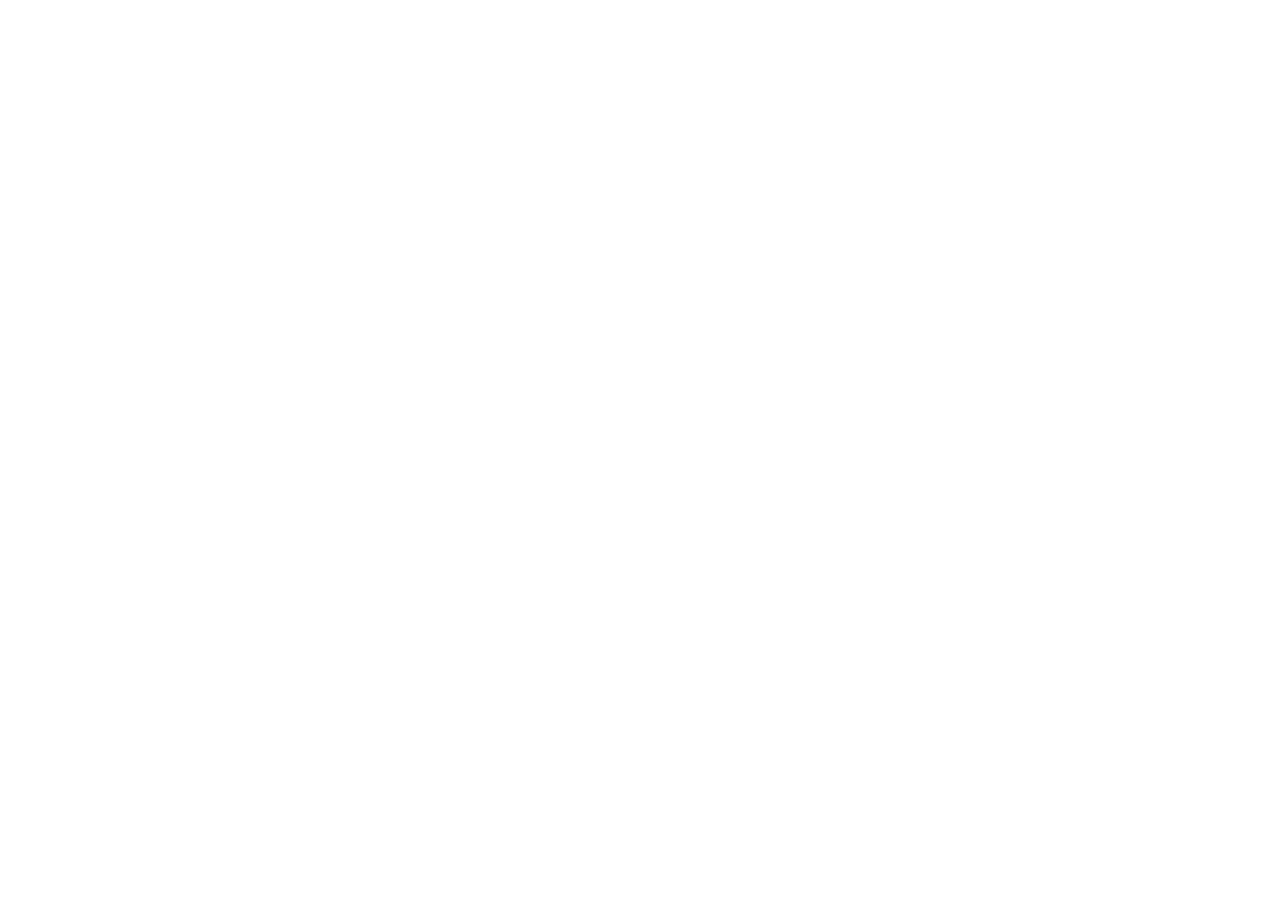
==== Index.html @ 3e29b8be "Structure the files" ====
<!DOCTYPE html>
<html lang="en">

<head>
    <meta charset="UTF-8">
    <meta name="viewport" content="width=device-width, initial-scale=1.0">
    <title>WebDesign Assignment</title>
    <link rel="stylesheet" href="./Styles//style.css">
</head>

<body>

</body>

</html>
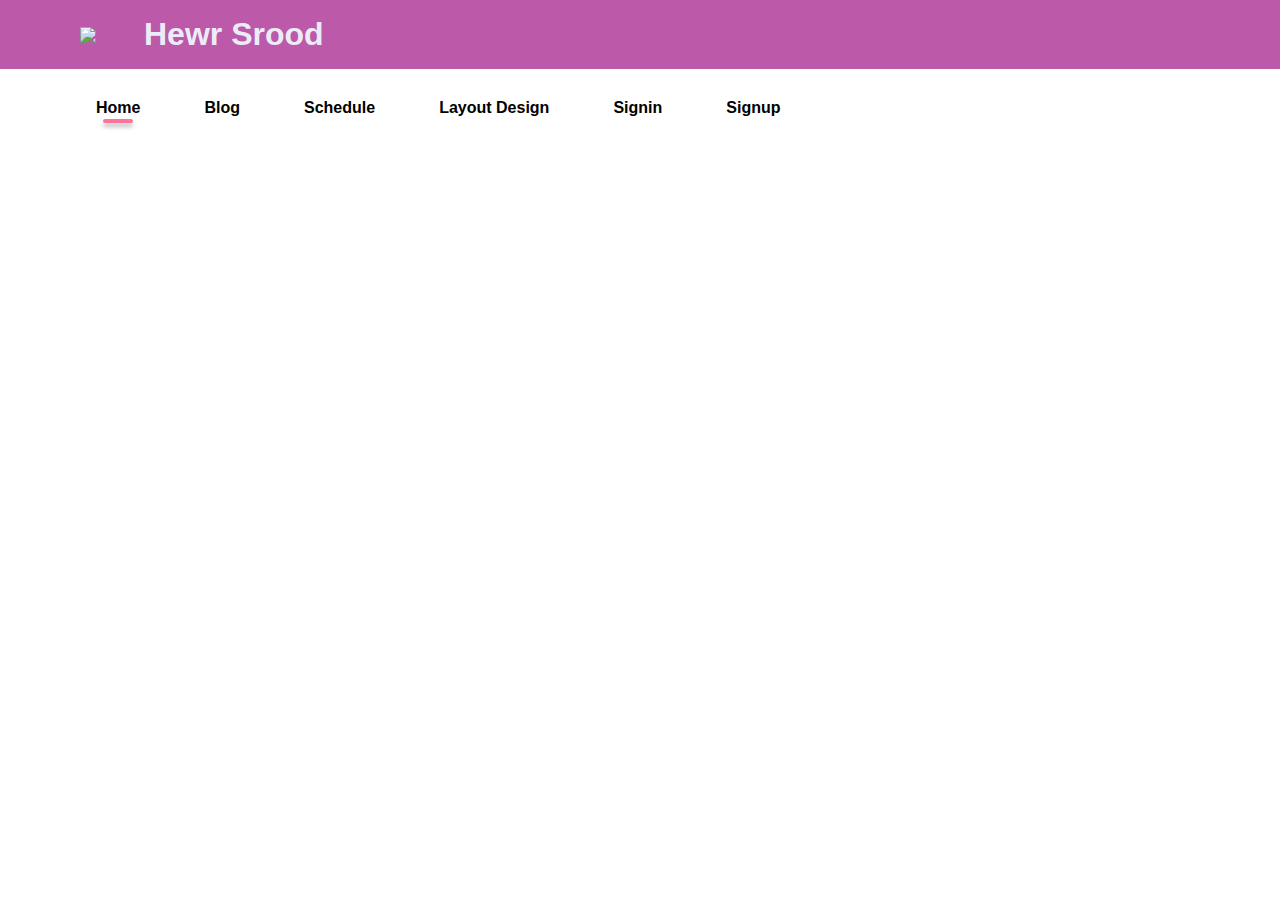
==== commit 10525de1: "style header and nav" ====
--- a/Index.html
+++ b/Index.html
@@ -9,7 +9,24 @@
 </head>
 
 <body>
+    <header class="horizontal-spacing">
+        <img class="logo" src="https://img.icons8.com/cute-clipart/64/000000/application-window.png" />
+        <h1>Hewr Srood</h1>
+    </header>
+    <nav>
+        <ul class="nav-ul horizontal-spacing">
+            <li> <a class="active-link" href="">Home</a> </li>
+            <li> <a href="">Blog</a> </li>
+            <li> <a href="">Schedule</a> </li>
+            <li> <a href="">Layout Design</a></li>
+            <li> <a href="">Signin</a> </li>
+            <li> <a href="">Signup</a> </li>
+        </ul>
+    </nav>
+</body>
+<main>
 
-</body>
+</main>
+
 
 </html>--- a/Styles/style.css
+++ b/Styles/style.css
@@ -0,0 +1,67 @@
+@import "./animation.css";
+
+/* utilities */
+* {
+  padding: 0;
+  margin: 0;
+  box-sizing: border-box;
+}
+.horizontal-spacing {
+  padding: 1rem 5rem;
+}
+a {
+  text-decoration: none;
+}
+
+body {
+  font-family: -apple-system, BlinkMacSystemFont, "Segoe UI", Roboto, Oxygen,
+    Ubuntu, Cantarell, "Open Sans", "Helvetica Neue", sans-serif;
+}
+/* header */
+header {
+  display: flex;
+  align-items: center;
+  background-color: #bc59a9;
+}
+header h1 {
+  color: #ececf8;
+  margin-left: 3rem;
+}
+.logo {
+  animation: animate-logo 2s ease-in-out infinite;
+}
+
+/* nav */
+nav {
+  background-color: #fff;
+}
+.nav-ul {
+  display: flex;
+  list-style-type: none;
+}
+.nav-ul li {
+  margin: 0.9rem 1rem;
+}
+.nav-ul li:first-child {
+  margin-left: 0;
+}
+.nav-ul li a {
+  padding: 0 1rem;
+  color: black;
+  font-weight: bold;
+  position: relative;
+}
+
+.active-link::after {
+  content: "";
+  position: absolute;
+  bottom: -7px;
+  left: 50%;
+  transform: translateX(-50%);
+  width: 30px;
+  height: 4px;
+  border-radius: 20px;
+  background-color: rgba(253, 116, 155, 1);
+  box-shadow: 0px 4px 4px rgba(0, 0, 0, 0.25);
+}
+/* main */
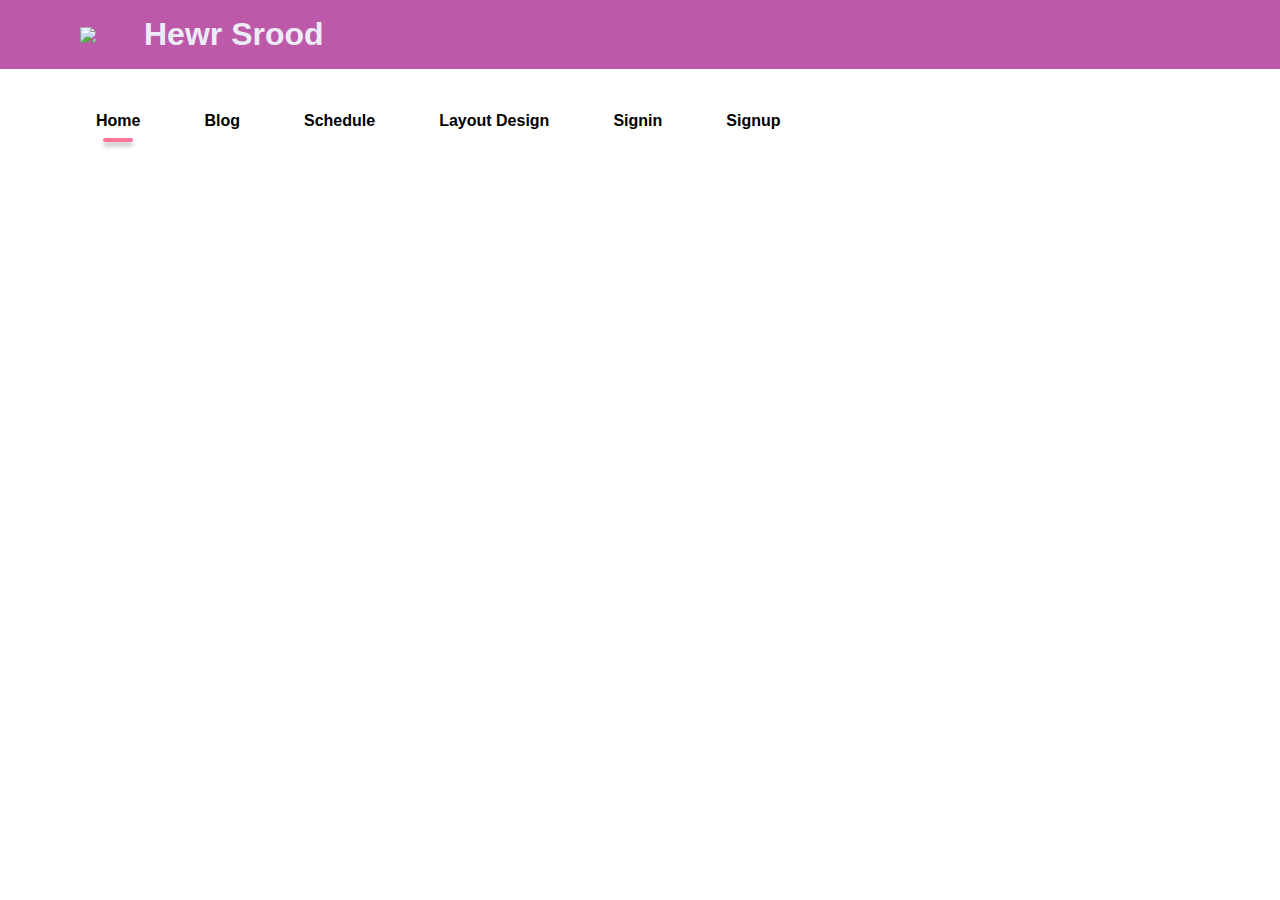
==== commit 2c3347b4: "create drop down + add animation to links" ====
--- a/Index.html
+++ b/Index.html
@@ -6,6 +6,9 @@
     <meta name="viewport" content="width=device-width, initial-scale=1.0">
     <title>WebDesign Assignment</title>
     <link rel="stylesheet" href="./Styles//style.css">
+    <link rel="stylesheet" href="https://cdnjs.cloudflare.com/ajax/libs/font-awesome/5.15.1/css/all.min.css"
+        integrity="sha512-+4zCK9k+qNFUR5X+cKL9EIR+ZOhtIloNl9GIKS57V1MyNsYpYcUrUeQc9vNfzsWfV28IaLL3i96P9sdNyeRssA=="
+        crossorigin="anonymous" />
 </head>
 
 <body>
@@ -15,14 +18,24 @@
     </header>
     <nav>
         <ul class="nav-ul horizontal-spacing">
-            <li> <a class="active-link" href="">Home</a> </li>
-            <li> <a href="">Blog</a> </li>
-            <li> <a href="">Schedule</a> </li>
-            <li> <a href="">Layout Design</a></li>
-            <li> <a href="">Signin</a> </li>
-            <li> <a href="">Signup</a> </li>
+            <li class="nav-list-item"> <a class="active-link nav-link" href="">Home</a> </li>
+            <li class="nav-list-item"> <a class="nav-link" href="">Blog</a> </li>
+            <li class="nav-list-item"> <a class="nav-link" href="">Schedule</a> </li>
+            <li class="dropdown nav-list-item">
+                <button class="dropdown-btn">Layout Design <i class="fas fa-caret-down"></i></button>
+                <ul class="dopdown-list">
+                    <li><a class="dropdown-down-link" href="">Float Layout with Side nav</a></li>
+                    <li><a class="dropdown-down-link" href="">Flexbox Layout with Side nav</a> </li>
+                    <li><a class="dropdown-down-link" href="">Blog Grid View</a></li>
+                </ul>
+            </li>
+            <li class="nav-list-item"> <a class="nav-link" href="">Signin</a> </li>
+            <li class="nav-list-item"> <a class="nav-link" href="">Signup</a> </li>
+
+
         </ul>
     </nav>
+
 </body>
 <main>
 
--- a/Styles/style.css
+++ b/Styles/style.css
@@ -37,25 +37,45 @@
 }
 .nav-ul {
   display: flex;
+  align-items: center;
   list-style-type: none;
 }
-.nav-ul li {
+.nav-list-item {
   margin: 0.9rem 1rem;
+  cursor: pointer;
 }
-.nav-ul li:first-child {
+.nav-list-item:first-child {
   margin-left: 0;
 }
-.nav-ul li a {
-  padding: 0 1rem;
+.nav-link {
+  padding: 0.8rem 1rem;
   color: black;
   font-weight: bold;
+  border-radius: 5px;
   position: relative;
+  transition: color ease 0.4s;
 }
-
+.nav-link::before {
+  content: "";
+  display: none;
+  position: absolute;
+  top: 0;
+  left: 50%;
+  transform: translateX(-50%);
+  width: 0;
+  height: 4px;
+  border-radius: 20px;
+  background-color: rgba(253, 116, 155, 1);
+  box-shadow: 0px 4px 4px rgba(0, 0, 0, 0.25);
+}
+.nav-list-item:hover .nav-link::before {
+  display: block;
+  animation: nav-hover-animate 0.4s ease forwards;
+}
 .active-link::after {
   content: "";
   position: absolute;
-  bottom: -7px;
+  bottom: 0;
   left: 50%;
   transform: translateX(-50%);
   width: 30px;
@@ -64,4 +84,54 @@
   background-color: rgba(253, 116, 155, 1);
   box-shadow: 0px 4px 4px rgba(0, 0, 0, 0.25);
 }
+/* dropdown */
+.dropdown {
+  padding: 0.8rem 1rem;
+  border-radius: 5px;
+  position: relative;
+}
+.dropdown-btn {
+  font-size: 16px;
+  border: none;
+  outline: none;
+  background: transparent;
+  color: black;
+  font-weight: bold;
+  font-family: inherit;
+}
+.dopdown-list {
+  transition: opacity 0.4s ease;
+  opacity: 0;
+  position: absolute;
+  top: 40px;
+  left: 0;
+  border-radius: 0 0 5px 5px;
+  list-style: none;
+  background-color: rgba(252, 82, 150, 0.1);
+  background-image: linear-gradient(315deg, #fc5296 0%, #f67062 74%);
+  min-width: 160px;
+  width: 250px;
+  box-shadow: 0px 8px 16px 0px rgba(0, 0, 0, 0.2);
+  z-index: 1;
+}
+.dopdown-list a {
+  color: #fff;
+  padding: 12px 16px;
+  font-weight: 500;
+  text-decoration: none;
+  display: block;
+  text-align: left;
+}
+.dropdown-down-link:hover {
+  background-color: rgba(0, 0, 0, 0.1);
+}
+.dopdown-list li:last-child > a:hover {
+  border-radius: 0 0 5px 5px;
+}
+.dropdown:hover .dopdown-list {
+  opacity: 1;
+}
+.dropdown:hover .dropdown-btn i {
+  color: #bc59a9;
+}
 /* main */
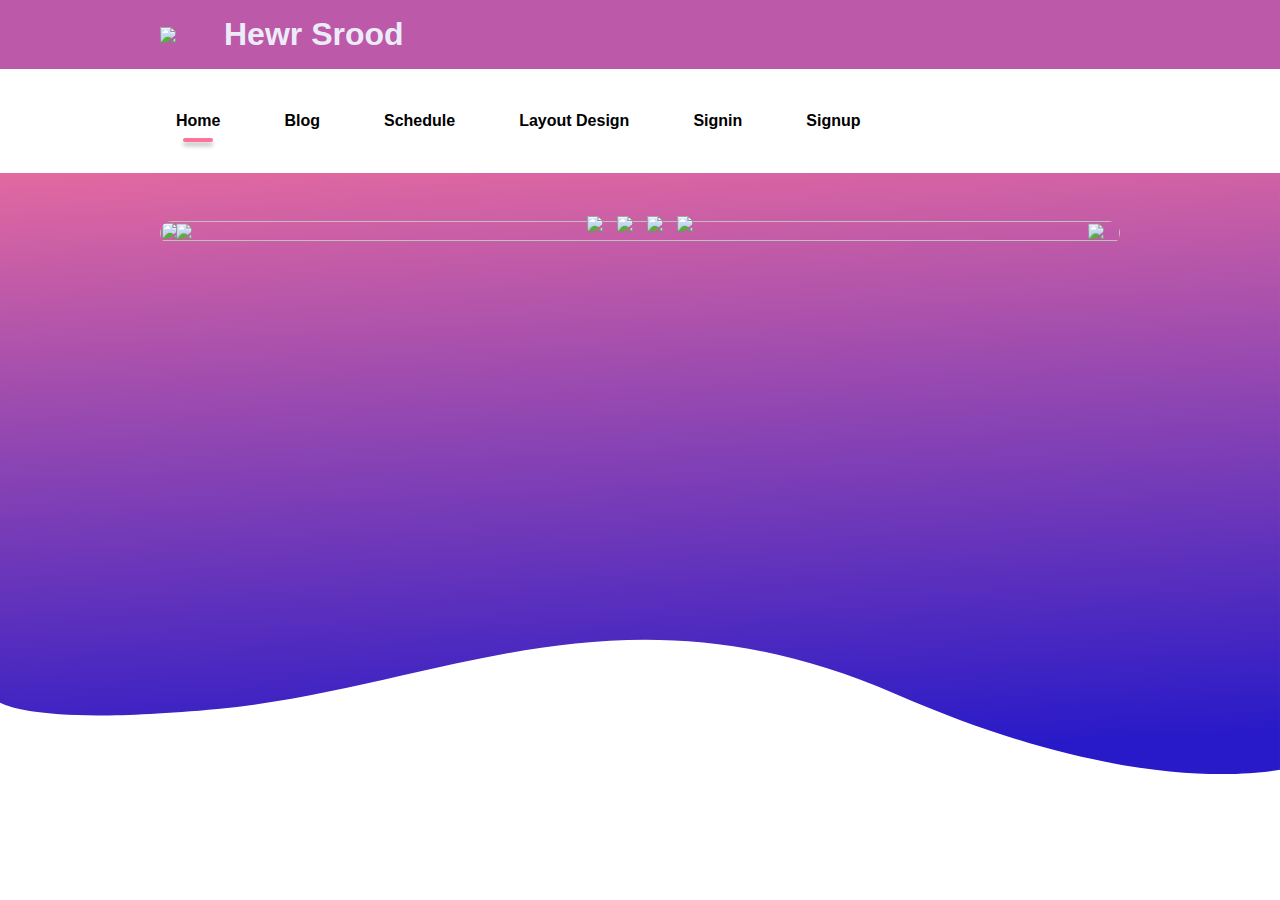
==== commit 0b5ef5ca: "create slider" ====
--- a/Index.html
+++ b/Index.html
@@ -1,45 +1,123 @@
 <!DOCTYPE html>
 <html lang="en">
+  <head>
+    <meta charset="UTF-8" />
+    <meta name="viewport" content="width=device-width, initial-scale=1.0" />
+    <title>WebDesign Assignment</title>
+    <link rel="stylesheet" href="./Styles//style.css" />
+    <link
+      rel="stylesheet"
+      href="https://cdnjs.cloudflare.com/ajax/libs/font-awesome/5.15.1/css/all.min.css"
+      integrity="sha512-+4zCK9k+qNFUR5X+cKL9EIR+ZOhtIloNl9GIKS57V1MyNsYpYcUrUeQc9vNfzsWfV28IaLL3i96P9sdNyeRssA=="
+      crossorigin="anonymous"
+    />
+  </head>
 
-<head>
-    <meta charset="UTF-8">
-    <meta name="viewport" content="width=device-width, initial-scale=1.0">
-    <title>WebDesign Assignment</title>
-    <link rel="stylesheet" href="./Styles//style.css">
-    <link rel="stylesheet" href="https://cdnjs.cloudflare.com/ajax/libs/font-awesome/5.15.1/css/all.min.css"
-        integrity="sha512-+4zCK9k+qNFUR5X+cKL9EIR+ZOhtIloNl9GIKS57V1MyNsYpYcUrUeQc9vNfzsWfV28IaLL3i96P9sdNyeRssA=="
-        crossorigin="anonymous" />
-</head>
-
-<body>
+  <body>
     <header class="horizontal-spacing">
-        <img class="logo" src="https://img.icons8.com/cute-clipart/64/000000/application-window.png" />
-        <h1>Hewr Srood</h1>
+      <img
+        class="logo"
+        src="https://img.icons8.com/cute-clipart/64/000000/application-window.png"
+      />
+      <h1>Hewr Srood</h1>
     </header>
     <nav>
-        <ul class="nav-ul horizontal-spacing">
-            <li class="nav-list-item"> <a class="active-link nav-link" href="">Home</a> </li>
-            <li class="nav-list-item"> <a class="nav-link" href="">Blog</a> </li>
-            <li class="nav-list-item"> <a class="nav-link" href="">Schedule</a> </li>
-            <li class="dropdown nav-list-item">
-                <button class="dropdown-btn">Layout Design <i class="fas fa-caret-down"></i></button>
-                <ul class="dopdown-list">
-                    <li><a class="dropdown-down-link" href="">Float Layout with Side nav</a></li>
-                    <li><a class="dropdown-down-link" href="">Flexbox Layout with Side nav</a> </li>
-                    <li><a class="dropdown-down-link" href="">Blog Grid View</a></li>
-                </ul>
+      <ul class="nav-ul horizontal-spacing">
+        <li class="nav-list-item">
+          <a class="active-link nav-link" href="">Home</a>
+        </li>
+        <li class="nav-list-item"><a class="nav-link" href="">Blog</a></li>
+        <li class="nav-list-item"><a class="nav-link" href="">Schedule</a></li>
+        <li class="dropdown nav-list-item">
+          <button class="dropdown-btn">
+            Layout Design <i class="fas fa-caret-down"></i>
+          </button>
+          <ul class="dopdown-list">
+            <li>
+              <a class="dropdown-down-link" href=""
+                >Float Layout with Side nav</a
+              >
             </li>
-            <li class="nav-list-item"> <a class="nav-link" href="">Signin</a> </li>
-            <li class="nav-list-item"> <a class="nav-link" href="">Signup</a> </li>
+            <li>
+              <a class="dropdown-down-link" href=""
+                >Flexbox Layout with Side nav</a
+              >
+            </li>
+            <li><a class="dropdown-down-link" href="">Blog Grid View</a></li>
+          </ul>
+        </li>
+        <li class="nav-list-item"><a class="nav-link" href="">Signin</a></li>
+        <li class="nav-list-item"><a class="nav-link" href="">Signup</a></li>
+      </ul>
+    </nav>
+  </body>
+  <main></main>
+  <section id="hero-section">
+    <div class="wave-container">
+      <svg
+        viewBox="0 0 1500 705"
+        fill="none"
+        xmlns="http://www.w3.org/2000/svg"
+      >
+        <path
+          fill-rule="evenodd"
+          clip-rule="evenodd"
+          d="M1500 0H0V620.921C21.658 631.357 82.8109 644.048 255.118 627.995C329.936 621.024 400.521 604.973 470.838 588.982C645.373 549.29 818.263 509.973 1050.17 610.827C1288.71 714.568 1437.56 709.463 1500 699.356V0Z"
+          fill="url(#paint0_linear)"
+        />
+        <defs>
+          <linearGradient
+            id="paint0_linear"
+            x1="871"
+            y1="-174.163"
+            x2="933.712"
+            y2="1123.83"
+            gradientUnits="userSpaceOnUse"
+          >
+            <stop offset="0.0230714" stop-color="#FD749B" />
+            <stop offset="0.661385" stop-color="#281AC8" />
+          </linearGradient>
+        </defs>
+      </svg>
+    </div>
+    <div class="my-slider">
+      <div class="slider-img-container">
+        <img
+          src="https://newevolutiondesigns.com/images/freebies/cool-4k-wallpaper-7.jpg"
+          alt=""
+        />
+      </div>
+      <div class="button-container">
+        <div class="right-left-btn-container">
+          <button>
+            <img
+              src="https://img.icons8.com/dusk/64/000000/circled-left-2.png"
+            />
+          </button>
 
-
-        </ul>
-    </nav>
-
-</body>
-<main>
-
-</main>
-
-
-</html>+          <button>
+            <img
+              src="https://img.icons8.com/dusk/64/000000/circled-right-2.png"
+            />
+          </button>
+        </div>
+        <div class="indicator-container">
+          <button>
+            <img src="https://img.icons8.com/dusk/64/000000/circle.png" />
+          </button>
+          <button>
+            <img src="https://img.icons8.com/dusk/64/000000/circle.png" />
+          </button>
+          <button>
+            <img
+              src="https://img.icons8.com/dusk/64/000000/full-moon--v1.png"
+            />
+          </button>
+          <button>
+            <img src="https://img.icons8.com/dusk/64/000000/circle.png" />
+          </button>
+        </div>
+      </div>
+    </div>
+  </section>
+</html>
--- a/Styles/style.css
+++ b/Styles/style.css
@@ -1,4 +1,7 @@
-@import "./animation.css";
+@import './animation.css';
+:root {
+  --space-x: 10rem;
+}
 
 /* utilities */
 * {
@@ -7,15 +10,15 @@
   box-sizing: border-box;
 }
 .horizontal-spacing {
-  padding: 1rem 5rem;
+  padding: 1rem var(--space-x);
 }
 a {
   text-decoration: none;
 }
 
 body {
-  font-family: -apple-system, BlinkMacSystemFont, "Segoe UI", Roboto, Oxygen,
-    Ubuntu, Cantarell, "Open Sans", "Helvetica Neue", sans-serif;
+  font-family: -apple-system, BlinkMacSystemFont, 'Segoe UI', Roboto, Oxygen,
+    Ubuntu, Cantarell, 'Open Sans', 'Helvetica Neue', sans-serif;
 }
 /* header */
 header {
@@ -56,7 +59,7 @@
   transition: color ease 0.4s;
 }
 .nav-link::before {
-  content: "";
+  content: '';
   display: none;
   position: absolute;
   top: 0;
@@ -73,7 +76,7 @@
   animation: nav-hover-animate 0.4s ease forwards;
 }
 .active-link::after {
-  content: "";
+  content: '';
   position: absolute;
   bottom: 0;
   left: 50%;
@@ -100,8 +103,9 @@
   font-family: inherit;
 }
 .dopdown-list {
-  transition: opacity 0.4s ease;
+  display: none;
   opacity: 0;
+  transition: opacity 0.4s ease-in-out;
   position: absolute;
   top: 40px;
   left: 0;
@@ -112,7 +116,7 @@
   min-width: 160px;
   width: 250px;
   box-shadow: 0px 8px 16px 0px rgba(0, 0, 0, 0.2);
-  z-index: 1;
+  z-index: 2;
 }
 .dopdown-list a {
   color: #fff;
@@ -130,8 +134,109 @@
 }
 .dropdown:hover .dopdown-list {
   opacity: 1;
+  display: block;
 }
 .dropdown:hover .dropdown-btn i {
   color: #bc59a9;
 }
 /* main */
+#hero-section {
+  position: relative;
+  width: 100%;
+  min-height: 400px;
+  padding: 3rem;
+}
+.wave-container {
+  z-index: 1;
+  position: absolute;
+  top: 0;
+  width: 100%;
+  height: 100%;
+  left: 0;
+}
+.wave-container svg path {
+  animation: animate-hero-svg 8s ease-in-out infinite;
+  -webkit-animation: animate-hero-svg 8s ease-in-out infinite;
+}
+
+.my-slider {
+  position: relative;
+  z-index: 1;
+  transform-origin: center;
+  width: calc(100vw - (var(--space-x) * 2));
+  margin: 0 auto;
+}
+
+.slider-img-container {
+  width: calc(100vw - (var(--space-x) * 2));
+  height: 100%;
+}
+.slider-img-container img {
+  border-radius: 15px;
+  width: inherit;
+  height: inherit;
+  -webkit-border-radius: 15px;
+  -moz-border-radius: 15px;
+  -ms-border-radius: 15px;
+  -o-border-radius: 15px;
+}
+.right-left-btn-container {
+  position: absolute;
+  top: 50%;
+  width: 100%;
+  display: flex;
+  padding: 0 1rem;
+  align-items: center;
+  justify-content: space-between;
+  transform: translateY(-50%);
+  -webkit-transform: translateY(-50%);
+  -moz-transform: translateY(-50%);
+  -ms-transform: translateY(-50%);
+  -o-transform: translateY(-50%);
+}
+.right-left-btn-container button {
+  background: transparent;
+  border: none;
+  outline: none;
+}
+.right-left-btn-container button,
+.indicator-container button {
+  transition: all 0.2s ease;
+  -webkit-transition: all 0.2s ease;
+  -moz-transition: all 0.2s ease;
+  -ms-transition: all 0.2s ease;
+  -o-transition: all 0.2s ease;
+}
+.right-left-btn-container button:hover,
+.indicator-container button:hover {
+  transform: scale(0.9);
+}
+.right-left-btn-container button:active,
+.indicator-container button:active {
+  transform: scale(1.1);
+  -webkit-transform: scale(1.1);
+  -moz-transform: scale(1.1);
+  -ms-transform: scale(1.1);
+  -o-transform: scale(1.1);
+}
+.indicator-container {
+  position: absolute;
+  bottom: 10px;
+  left: 50%;
+  display: flex;
+  justify-items: space-around;
+  transform: translateX(-50%);
+  -webkit-transform: translateX(-50%);
+  -moz-transform: translateX(-50%);
+  -ms-transform: translateX(-50%);
+  -o-transform: translateX(-50%);
+}
+.indicator-container button {
+  width: 30px;
+  background: transparent;
+  border: none;
+  outline: none;
+}
+.indicator-container button img {
+  width: inherit;
+}
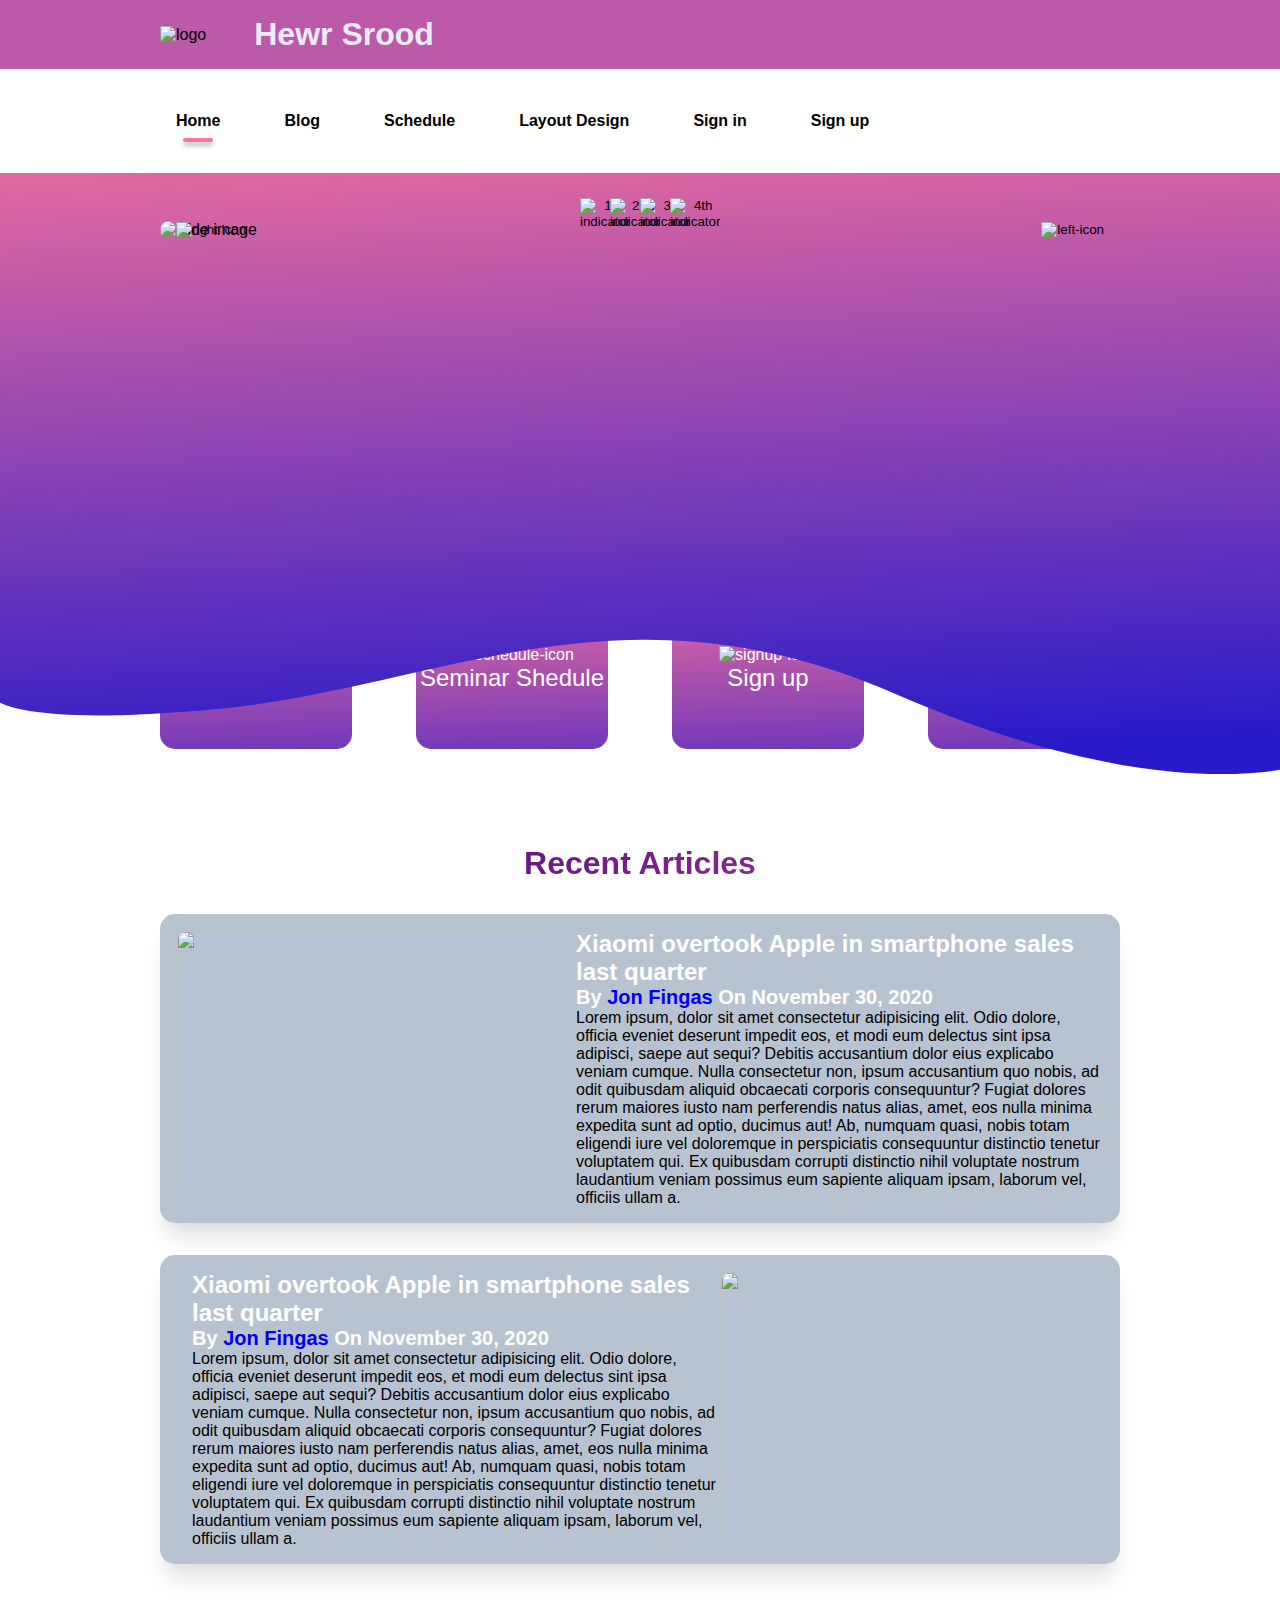
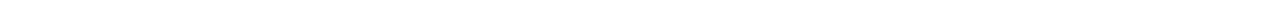
==== commit 83ae37e9: "create recent blog section" ====
--- a/Index.html
+++ b/Index.html
@@ -1,123 +1,169 @@
 <!DOCTYPE html>
 <html lang="en">
-  <head>
+
+<head>
     <meta charset="UTF-8" />
     <meta name="viewport" content="width=device-width, initial-scale=1.0" />
     <title>WebDesign Assignment</title>
     <link rel="stylesheet" href="./Styles//style.css" />
-    <link
-      rel="stylesheet"
-      href="https://cdnjs.cloudflare.com/ajax/libs/font-awesome/5.15.1/css/all.min.css"
-      integrity="sha512-+4zCK9k+qNFUR5X+cKL9EIR+ZOhtIloNl9GIKS57V1MyNsYpYcUrUeQc9vNfzsWfV28IaLL3i96P9sdNyeRssA=="
-      crossorigin="anonymous"
-    />
-  </head>
+    <link rel="stylesheet" href="https://cdnjs.cloudflare.com/ajax/libs/font-awesome/5.15.1/css/all.min.css"
+        integrity="sha512-+4zCK9k+qNFUR5X+cKL9EIR+ZOhtIloNl9GIKS57V1MyNsYpYcUrUeQc9vNfzsWfV28IaLL3i96P9sdNyeRssA=="
+        crossorigin="anonymous" />
+</head>
 
-  <body>
-    <header class="horizontal-spacing">
-      <img
-        class="logo"
-        src="https://img.icons8.com/cute-clipart/64/000000/application-window.png"
-      />
-      <h1>Hewr Srood</h1>
+<body>
+    <header class="horizontal-spacing page-header">
+        <img class="logo" alt="logo" src="https://img.icons8.com/cute-clipart/64/000000/application-window.png" />
+        <h1>Hewr Srood</h1>
     </header>
     <nav>
-      <ul class="nav-ul horizontal-spacing">
-        <li class="nav-list-item">
-          <a class="active-link nav-link" href="">Home</a>
-        </li>
-        <li class="nav-list-item"><a class="nav-link" href="">Blog</a></li>
-        <li class="nav-list-item"><a class="nav-link" href="">Schedule</a></li>
-        <li class="dropdown nav-list-item">
-          <button class="dropdown-btn">
-            Layout Design <i class="fas fa-caret-down"></i>
-          </button>
-          <ul class="dopdown-list">
-            <li>
-              <a class="dropdown-down-link" href=""
-                >Float Layout with Side nav</a
-              >
+        <ul class="nav-ul horizontal-spacing">
+            <li class="nav-list-item">
+                <a class="active-link nav-link" href="">Home</a>
             </li>
-            <li>
-              <a class="dropdown-down-link" href=""
-                >Flexbox Layout with Side nav</a
-              >
+            <li class="nav-list-item"><a class="nav-link" href="">Blog</a></li>
+            <li class="nav-list-item"><a class="nav-link" href="">Schedule</a></li>
+            <li class="dropdown nav-list-item">
+                <button class="dropdown-btn">
+                    Layout Design <i class="fas fa-caret-down"></i>
+                </button>
+                <ul class="dopdown-list">
+                    <li>
+                        <a class="dropdown-down-link" href="">Float Layout with Side nav</a>
+                    </li>
+                    <li>
+                        <a class="dropdown-down-link" href="">Flexbox Layout with Side nav</a>
+                    </li>
+                    <li><a class="dropdown-down-link" href="">Blog Grid View</a></li>
+                </ul>
             </li>
-            <li><a class="dropdown-down-link" href="">Blog Grid View</a></li>
-          </ul>
-        </li>
-        <li class="nav-list-item"><a class="nav-link" href="">Signin</a></li>
-        <li class="nav-list-item"><a class="nav-link" href="">Signup</a></li>
-      </ul>
+            <li class="nav-list-item"><a class="nav-link" href="">Sign in</a></li>
+            <li class="nav-list-item"><a class="nav-link" href="">Sign up</a></li>
+        </ul>
     </nav>
-  </body>
-  <main></main>
-  <section id="hero-section">
-    <div class="wave-container">
-      <svg
-        viewBox="0 0 1500 705"
-        fill="none"
-        xmlns="http://www.w3.org/2000/svg"
-      >
-        <path
-          fill-rule="evenodd"
-          clip-rule="evenodd"
-          d="M1500 0H0V620.921C21.658 631.357 82.8109 644.048 255.118 627.995C329.936 621.024 400.521 604.973 470.838 588.982C645.373 549.29 818.263 509.973 1050.17 610.827C1288.71 714.568 1437.56 709.463 1500 699.356V0Z"
-          fill="url(#paint0_linear)"
-        />
-        <defs>
-          <linearGradient
-            id="paint0_linear"
-            x1="871"
-            y1="-174.163"
-            x2="933.712"
-            y2="1123.83"
-            gradientUnits="userSpaceOnUse"
-          >
-            <stop offset="0.0230714" stop-color="#FD749B" />
-            <stop offset="0.661385" stop-color="#281AC8" />
-          </linearGradient>
-        </defs>
-      </svg>
-    </div>
-    <div class="my-slider">
-      <div class="slider-img-container">
-        <img
-          src="https://newevolutiondesigns.com/images/freebies/cool-4k-wallpaper-7.jpg"
-          alt=""
-        />
-      </div>
-      <div class="button-container">
-        <div class="right-left-btn-container">
-          <button>
-            <img
-              src="https://img.icons8.com/dusk/64/000000/circled-left-2.png"
-            />
-          </button>
+</body>
+<main>
+    <section id="hero-section">
+        <div class="wave-container">
+            <svg viewBox="0 0 1500 705" fill="none" xmlns="http://www.w3.org/2000/svg">
+                <path fill-rule="evenodd" clip-rule="evenodd"
+                    d="M1500 0H0V620.921C21.658 631.357 82.8109 644.048 255.118 627.995C329.936 621.024 400.521 604.973 470.838 588.982C645.373 549.29 818.263 509.973 1050.17 610.827C1288.71 714.568 1437.56 709.463 1500 699.356V0Z"
+                    fill="url(#paint0_linear)" />
+                <defs>
+                    <linearGradient id="paint0_linear" x1="871" y1="-174.163" x2="933.712" y2="1123.83"
+                        gradientUnits="userSpaceOnUse">
+                        <stop offset="0.0230714" stop-color="#FD749B" />
+                        <stop offset="0.661385" stop-color="#281AC8" />
+                    </linearGradient>
+                </defs>
+            </svg>
+        </div>
+        <div class="my-slider">
+            <div class="slider-img-container">
+                <img alt="slide image" src="https://newevolutiondesigns.com/images/freebies/cool-4k-wallpaper-7.jpg" />
+            </div>
+            <div class="button-container">
+                <div class="right-left-btn-container">
+                    <button>
+                        <img alt="right icon" src="https://img.icons8.com/dusk/64/000000/circled-left-2.png" />
+                    </button>
 
-          <button>
-            <img
-              src="https://img.icons8.com/dusk/64/000000/circled-right-2.png"
-            />
-          </button>
+                    <button>
+                        <img alt="left-icon" src="https://img.icons8.com/dusk/64/000000/circled-right-2.png" />
+                    </button>
+                </div>
+                <div class="indicator-container">
+                    <button>
+                        <img alt="1st indicator" src="https://img.icons8.com/dusk/64/000000/circle.png" />
+                    </button>
+                    <button>
+                        <img alt="2nd indicator" src="https://img.icons8.com/dusk/64/000000/circle.png" />
+                    </button>
+                    <button>
+                        <img alt="3rd indicator" src="https://img.icons8.com/dusk/64/000000/full-moon--v1.png" />
+                    </button>
+                    <button>
+                        <img alt="4th indicator" src="https://img.icons8.com/dusk/64/000000/circle.png" />
+                    </button>
+                </div>
+            </div>
         </div>
-        <div class="indicator-container">
-          <button>
-            <img src="https://img.icons8.com/dusk/64/000000/circle.png" />
-          </button>
-          <button>
-            <img src="https://img.icons8.com/dusk/64/000000/circle.png" />
-          </button>
-          <button>
-            <img
-              src="https://img.icons8.com/dusk/64/000000/full-moon--v1.png"
-            />
-          </button>
-          <button>
-            <img src="https://img.icons8.com/dusk/64/000000/circle.png" />
-          </button>
-        </div>
-      </div>
-    </div>
-  </section>
-</html>
+    </section>
+    <section class="horizontal-spacing card-secton">
+        <a class="card-link">
+            <img alt="blog-icon" src="https://img.icons8.com/dusk/96/000000/google-blog-search.png" />
+            <h2 class="card-text">Blog</h2>
+        </a>
+        <a class="card-link">
+            <img alt="sechedule-icon" src="https://img.icons8.com/dusk/96/000000/overtime.png" />
+            <h2 class="card-text">Seminar Shedule</h2>
+        </a>
+        <a class="card-link">
+            <img alt="signup-icon" src="https://img.icons8.com/dusk/96/000000/add-user-male.png" />
+            <h2 class="card-text">Sign up</h2>
+        </a>
+        <a class="card-link">
+            <img alt="signin-icon" src="https://img.icons8.com/dusk/96/000000/user-male.png" />
+            <h2 class="card-text">Sign in</h2>
+        </a>
+    </section>
+    <section class="blog-section horizontal-spacing">
+        <h1 class="section-heading">Recent Articles</h1>
+        <article class="blog-article">
+
+            <section class="blog-img">
+                <img src="https://c4.wallpaperflare.com/wallpaper/235/349/162/xiaomi-brand-yellow-minimalism-wallpaper-preview.jpg"
+                    alt="">
+            </section>
+            <section class="blog-text">
+                <header class="blog-header">
+                    <h1 class="article-heading">Xiaomi overtook Apple in smartphone sales last quarter</h1>
+                    <h2 class="article-sub-heading"> By<a class="bloger"
+                            href="https://www.engadget.com/about/editors/jon-fingas/"> Jon Fingas </a> On <time
+                            datetime="2020-11-30 13:00">November 30, 2020</time></h2>
+
+
+                </header>
+                <p>Lorem ipsum, dolor sit amet consectetur adipisicing elit. Odio dolore, officia eveniet deserunt
+                    impedit eos, et modi eum delectus sint ipsa adipisci, saepe aut sequi? Debitis accusantium dolor
+                    eius explicabo veniam cumque. Nulla consectetur non, ipsum accusantium quo nobis, ad odit quibusdam
+                    aliquid obcaecati corporis consequuntur? Fugiat dolores rerum maiores iusto nam perferendis natus
+                    alias, amet, eos nulla minima expedita sunt ad optio, ducimus aut! Ab, numquam quasi, nobis totam
+                    eligendi iure vel doloremque in perspiciatis consequuntur distinctio tenetur voluptatem qui. Ex
+                    quibusdam corrupti distinctio nihil voluptate nostrum laudantium veniam possimus eum sapiente
+                    aliquam ipsam, laborum vel, officiis ullam a.</p>
+            </section>
+
+
+        </article>
+        <article class="blog-article">
+
+            <section class="blog-img">
+                <img src="https://c4.wallpaperflare.com/wallpaper/235/349/162/xiaomi-brand-yellow-minimalism-wallpaper-preview.jpg"
+                    alt="">
+            </section>
+            <section class="blog-text">
+                <header class="blog-header">
+                    <h1 class="article-heading">Xiaomi overtook Apple in smartphone sales last quarter</h1>
+                    <h2 class="article-sub-heading"> By<a class="bloger"
+                            href="https://www.engadget.com/about/editors/jon-fingas/"> Jon Fingas </a> On <time
+                            datetime="2020-11-30 13:00">November 30, 2020</time></h2>
+
+
+                </header>
+                <p>Lorem ipsum, dolor sit amet consectetur adipisicing elit. Odio dolore, officia eveniet deserunt
+                    impedit eos, et modi eum delectus sint ipsa adipisci, saepe aut sequi? Debitis accusantium dolor
+                    eius explicabo veniam cumque. Nulla consectetur non, ipsum accusantium quo nobis, ad odit quibusdam
+                    aliquid obcaecati corporis consequuntur? Fugiat dolores rerum maiores iusto nam perferendis natus
+                    alias, amet, eos nulla minima expedita sunt ad optio, ducimus aut! Ab, numquam quasi, nobis totam
+                    eligendi iure vel doloremque in perspiciatis consequuntur distinctio tenetur voluptatem qui. Ex
+                    quibusdam corrupti distinctio nihil voluptate nostrum laudantium veniam possimus eum sapiente
+                    aliquam ipsam, laborum vel, officiis ullam a.</p>
+            </section>
+
+
+        </article>
+    </section>
+</main>
+
+</html>--- a/Styles/style.css
+++ b/Styles/style.css
@@ -1,4 +1,4 @@
-@import './animation.css';
+@import "./animation.css";
 :root {
   --space-x: 10rem;
 }
@@ -17,16 +17,16 @@
 }
 
 body {
-  font-family: -apple-system, BlinkMacSystemFont, 'Segoe UI', Roboto, Oxygen,
-    Ubuntu, Cantarell, 'Open Sans', 'Helvetica Neue', sans-serif;
+  font-family: -apple-system, BlinkMacSystemFont, "Segoe UI", Roboto, Oxygen,
+    Ubuntu, Cantarell, "Open Sans", "Helvetica Neue", sans-serif;
 }
 /* header */
-header {
+.page-header {
   display: flex;
   align-items: center;
   background-color: #bc59a9;
 }
-header h1 {
+.page-header h1 {
   color: #ececf8;
   margin-left: 3rem;
 }
@@ -59,7 +59,7 @@
   transition: color ease 0.4s;
 }
 .nav-link::before {
-  content: '';
+  content: "";
   display: none;
   position: absolute;
   top: 0;
@@ -76,7 +76,7 @@
   animation: nav-hover-animate 0.4s ease forwards;
 }
 .active-link::after {
-  content: '';
+  content: "";
   position: absolute;
   bottom: 0;
   left: 50%;
@@ -240,3 +240,71 @@
 .indicator-container button img {
   width: inherit;
 }
+.card-secton {
+  display: flex;
+  padding-bottom: 5rem;
+  justify-content: space-between;
+}
+.card-link {
+  background: linear-gradient(178.18deg, #fd749b -13.56%, #281ac8 158.3%);
+  display: flex;
+  justify-content: center;
+  flex-direction: column;
+  align-items: center;
+  border-radius: 15px;
+  width: 15vw;
+  height: 10rem;
+  color: #fff;
+  transition: transform 0.2s ease;
+}
+.card-link:nth-child(odd):hover {
+  transform: rotate(15deg);
+}
+.card-link:nth-child(even):hover {
+  transform: rotate(-15deg);
+}
+.card-text {
+  font-weight: 500;
+}
+.section-heading {
+  text-align: center;
+  font-size: 2rem;
+  background-color: #a4508b;
+  background-image: linear-gradient(326deg, #a4508b 0%, #5f0a87 74%);
+  -webkit-background-clip: text;
+  -webkit-text-fill-color: transparent;
+}
+.blog-article {
+  display: flex;
+  background: #b7c3d0;
+  padding: 1rem;
+  margin: 2rem 0;
+  border-radius: 15px;
+  box-shadow: 0 20px 25px -5px rgba(0, 0, 0, 0.1),
+    0 10px 10px -5px rgba(0, 0, 0, 0.04);
+}
+.blog-article:nth-child(odd) {
+  flex-direction: row-reverse;
+}
+.blog-text {
+  flex: 2;
+  padding-left: 1rem;
+}
+.blog-header {
+  color: #fff;
+}
+.article-heading {
+  font-size: 24px;
+}
+.article-sub-heading {
+  font-size: 20px;
+}
+.blog-img {
+  border-radius: 15px;
+  flex: 1;
+}
+.blog-img img {
+  border-radius: 15px;
+  width: 30vw;
+  height: 100%;
+}
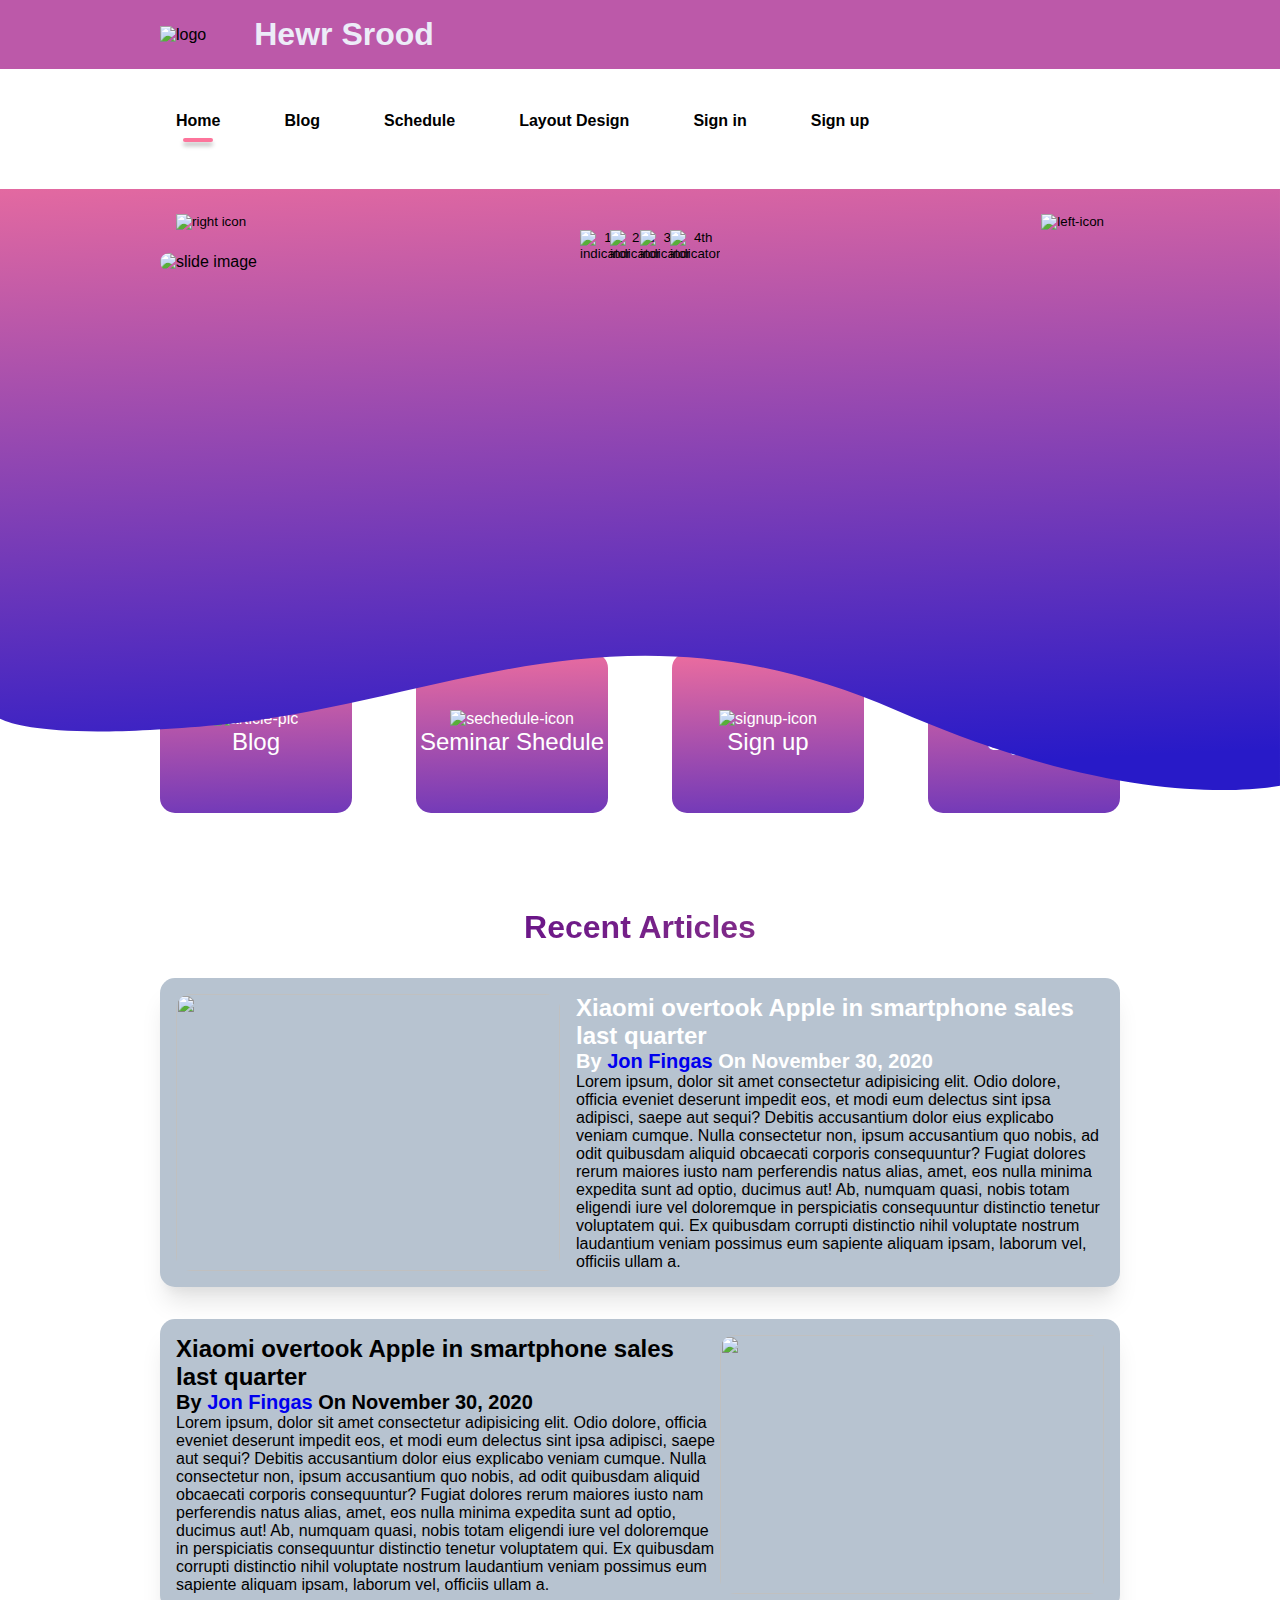
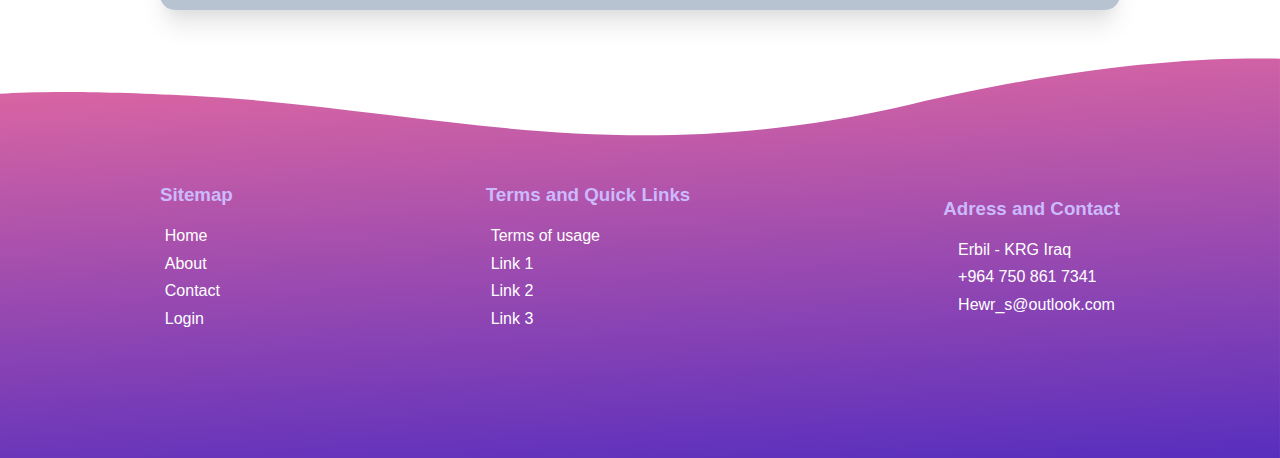
==== commit e292c612: "modify classes" ====
--- a/Index.html
+++ b/Index.html
@@ -1,169 +1,319 @@
 <!DOCTYPE html>
 <html lang="en">
-
-<head>
+  <head>
     <meta charset="UTF-8" />
     <meta name="viewport" content="width=device-width, initial-scale=1.0" />
+    <meta name="description" content="WebDesign Assignment 2021" />
     <title>WebDesign Assignment</title>
     <link rel="stylesheet" href="./Styles//style.css" />
-    <link rel="stylesheet" href="https://cdnjs.cloudflare.com/ajax/libs/font-awesome/5.15.1/css/all.min.css"
-        integrity="sha512-+4zCK9k+qNFUR5X+cKL9EIR+ZOhtIloNl9GIKS57V1MyNsYpYcUrUeQc9vNfzsWfV28IaLL3i96P9sdNyeRssA=="
-        crossorigin="anonymous" />
-</head>
+    <link
+      rel="stylesheet"
+      href="https://cdnjs.cloudflare.com/ajax/libs/font-awesome/5.15.1/css/all.min.css"
+      integrity="sha512-+4zCK9k+qNFUR5X+cKL9EIR+ZOhtIloNl9GIKS57V1MyNsYpYcUrUeQc9vNfzsWfV28IaLL3i96P9sdNyeRssA=="
+      crossorigin="anonymous"
+    />
+  </head>
 
-<body>
+  <body>
     <header class="horizontal-spacing page-header">
-        <img class="logo" alt="logo" src="https://img.icons8.com/cute-clipart/64/000000/application-window.png" />
-        <h1>Hewr Srood</h1>
+      <img
+        class="logo"
+        alt="logo"
+        src="https://img.icons8.com/cute-clipart/64/000000/application-window.png"
+      />
+      <h1>Hewr Srood</h1>
     </header>
-    <nav>
-        <ul class="nav-ul horizontal-spacing">
-            <li class="nav-list-item">
-                <a class="active-link nav-link" href="">Home</a>
+    <nav class="page-nav">
+      <ul class="nav-ul horizontal-spacing">
+        <li class="nav-list-item">
+          <a class="active-link nav-link" href="">Home</a>
+        </li>
+        <li class="nav-list-item"><a class="nav-link" href="">Blog</a></li>
+        <li class="nav-list-item"><a class="nav-link" href="">Schedule</a></li>
+        <li class="dropdown nav-list-item">
+          <button class="dropdown-btn">
+            Layout Design <i class="fas fa-caret-down"></i>
+          </button>
+          <ul class="dopdown-list">
+            <li>
+              <a class="dropdown-down-link" href=""
+                >Float Layout with Side nav</a
+              >
             </li>
-            <li class="nav-list-item"><a class="nav-link" href="">Blog</a></li>
-            <li class="nav-list-item"><a class="nav-link" href="">Schedule</a></li>
-            <li class="dropdown nav-list-item">
-                <button class="dropdown-btn">
-                    Layout Design <i class="fas fa-caret-down"></i>
-                </button>
-                <ul class="dopdown-list">
-                    <li>
-                        <a class="dropdown-down-link" href="">Float Layout with Side nav</a>
-                    </li>
-                    <li>
-                        <a class="dropdown-down-link" href="">Flexbox Layout with Side nav</a>
-                    </li>
-                    <li><a class="dropdown-down-link" href="">Blog Grid View</a></li>
-                </ul>
+            <li>
+              <a class="dropdown-down-link" href=""
+                >Flexbox Layout with Side nav</a
+              >
             </li>
-            <li class="nav-list-item"><a class="nav-link" href="">Sign in</a></li>
-            <li class="nav-list-item"><a class="nav-link" href="">Sign up</a></li>
-        </ul>
+            <li><a class="dropdown-down-link" href="">Blog Grid View</a></li>
+          </ul>
+        </li>
+        <li class="nav-list-item"><a class="nav-link" href="">Sign in</a></li>
+        <li class="nav-list-item"><a class="nav-link" href="">Sign up</a></li>
+      </ul>
     </nav>
-</body>
-<main>
+  </body>
+  <main>
     <section id="hero-section">
-        <div class="wave-container">
-            <svg viewBox="0 0 1500 705" fill="none" xmlns="http://www.w3.org/2000/svg">
-                <path fill-rule="evenodd" clip-rule="evenodd"
-                    d="M1500 0H0V620.921C21.658 631.357 82.8109 644.048 255.118 627.995C329.936 621.024 400.521 604.973 470.838 588.982C645.373 549.29 818.263 509.973 1050.17 610.827C1288.71 714.568 1437.56 709.463 1500 699.356V0Z"
-                    fill="url(#paint0_linear)" />
-                <defs>
-                    <linearGradient id="paint0_linear" x1="871" y1="-174.163" x2="933.712" y2="1123.83"
-                        gradientUnits="userSpaceOnUse">
-                        <stop offset="0.0230714" stop-color="#FD749B" />
-                        <stop offset="0.661385" stop-color="#281AC8" />
-                    </linearGradient>
-                </defs>
-            </svg>
+      <div class="wave-container">
+        <svg
+          viewBox="0 0 1500 705"
+          fill="none"
+          xmlns="http://www.w3.org/2000/svg"
+        >
+          <path
+            fill-rule="evenodd"
+            clip-rule="evenodd"
+            d="M1500 0H0V620.921C21.658 631.357 82.8109 644.048 255.118 627.995C329.936 621.024 400.521 604.973 470.838 588.982C645.373 549.29 818.263 509.973 1050.17 610.827C1288.71 714.568 1437.56 709.463 1500 699.356V0Z"
+            fill="url(#paint0_linear)"
+          />
+          <defs>
+            <linearGradient
+              id="paint0_linear"
+              x1="871"
+              y1="-174.163"
+              x2="933.712"
+              y2="1123.83"
+              gradientUnits="userSpaceOnUse"
+            >
+              <stop offset="0.0230714" stop-color="#FD749B" />
+              <stop offset="0.661385" stop-color="#281AC8" />
+            </linearGradient>
+          </defs>
+        </svg>
+      </div>
+      <div class="my-slider">
+        <div class="slider-img-container">
+          <img
+            alt="slide image"
+            src="https://newevolutiondesigns.com/images/freebies/cool-4k-wallpaper-7.jpg"
+          />
         </div>
-        <div class="my-slider">
-            <div class="slider-img-container">
-                <img alt="slide image" src="https://newevolutiondesigns.com/images/freebies/cool-4k-wallpaper-7.jpg" />
-            </div>
-            <div class="button-container">
-                <div class="right-left-btn-container">
-                    <button>
-                        <img alt="right icon" src="https://img.icons8.com/dusk/64/000000/circled-left-2.png" />
-                    </button>
+        <div class="button-container">
+          <div class="right-left-btn-container">
+            <button>
+              <img
+                alt="right icon"
+                src="https://img.icons8.com/dusk/64/000000/circled-left-2.png"
+              />
+            </button>
 
-                    <button>
-                        <img alt="left-icon" src="https://img.icons8.com/dusk/64/000000/circled-right-2.png" />
-                    </button>
-                </div>
-                <div class="indicator-container">
-                    <button>
-                        <img alt="1st indicator" src="https://img.icons8.com/dusk/64/000000/circle.png" />
-                    </button>
-                    <button>
-                        <img alt="2nd indicator" src="https://img.icons8.com/dusk/64/000000/circle.png" />
-                    </button>
-                    <button>
-                        <img alt="3rd indicator" src="https://img.icons8.com/dusk/64/000000/full-moon--v1.png" />
-                    </button>
-                    <button>
-                        <img alt="4th indicator" src="https://img.icons8.com/dusk/64/000000/circle.png" />
-                    </button>
-                </div>
-            </div>
+            <button>
+              <img
+                alt="left-icon"
+                src="https://img.icons8.com/dusk/64/000000/circled-right-2.png"
+              />
+            </button>
+          </div>
+          <div class="indicator-container">
+            <button>
+              <img
+                alt="1st indicator"
+                src="https://img.icons8.com/dusk/64/000000/circle.png"
+              />
+            </button>
+            <button>
+              <img
+                alt="2nd indicator"
+                src="https://img.icons8.com/dusk/64/000000/circle.png"
+              />
+            </button>
+            <button>
+              <img
+                alt="3rd indicator"
+                src="https://img.icons8.com/dusk/64/000000/full-moon--v1.png"
+              />
+            </button>
+            <button>
+              <img
+                alt="4th indicator"
+                src="https://img.icons8.com/dusk/64/000000/circle.png"
+              />
+            </button>
+          </div>
         </div>
+      </div>
     </section>
+    <!-- card section -->
     <section class="horizontal-spacing card-secton">
-        <a class="card-link">
-            <img alt="blog-icon" src="https://img.icons8.com/dusk/96/000000/google-blog-search.png" />
-            <h2 class="card-text">Blog</h2>
-        </a>
-        <a class="card-link">
-            <img alt="sechedule-icon" src="https://img.icons8.com/dusk/96/000000/overtime.png" />
-            <h2 class="card-text">Seminar Shedule</h2>
-        </a>
-        <a class="card-link">
-            <img alt="signup-icon" src="https://img.icons8.com/dusk/96/000000/add-user-male.png" />
-            <h2 class="card-text">Sign up</h2>
-        </a>
-        <a class="card-link">
-            <img alt="signin-icon" src="https://img.icons8.com/dusk/96/000000/user-male.png" />
-            <h2 class="card-text">Sign in</h2>
-        </a>
+      <a href="#" class="card-link">
+        <img
+          alt="article-pic"
+          src="https://img.icons8.com/dusk/96/000000/google-blog-search.png"
+        />
+        <h2 class="card-text">Blog</h2>
+      </a>
+      <a href="#" class="card-link">
+        <img
+          alt="sechedule-icon"
+          src="https://img.icons8.com/dusk/96/000000/overtime.png"
+        />
+        <h2 class="card-text">Seminar Shedule</h2>
+      </a>
+      <a href="#" class="card-link">
+        <img
+          alt="signup-icon"
+          src="https://img.icons8.com/dusk/96/000000/add-user-male.png"
+        />
+        <h2 class="card-text">Sign up</h2>
+      </a>
+      <a href="#" class="card-link">
+        <img
+          alt="signin-icon"
+          src="https://img.icons8.com/dusk/96/000000/user-male.png"
+        />
+        <h2 class="card-text">Sign in</h2>
+      </a>
     </section>
-    <section class="blog-section horizontal-spacing">
-        <h1 class="section-heading">Recent Articles</h1>
-        <article class="blog-article">
+    <!-- blog section -->
+    <section class="article-section horizontal-spacing">
+      <h1 class="section-heading">Recent Articles</h1>
+      <article class="recent-article">
+        <section class="article-img">
+          <img
+            src="https://c4.wallpaperflare.com/wallpaper/235/349/162/xiaomi-brand-yellow-minimalism-wallpaper-preview.jpg"
+            alt=""
+          />
+        </section>
+        <section class="article-text">
+          <header class="article-header">
+            <h1 class="article-heading">
+              Xiaomi overtook Apple in smartphone sales last quarter
+            </h1>
+            <h2 class="article-sub-heading">
+              By<a
+                href="#"
+                class="bloger"
+                href="https://www.engadget.com/about/editors/jon-fingas/"
+              >
+                Jon Fingas
+              </a>
+              On <time datetime="2020-11-30 13:00">November 30, 2020</time>
+            </h2>
+          </header>
+          <p>
+            Lorem ipsum, dolor sit amet consectetur adipisicing elit. Odio
+            dolore, officia eveniet deserunt impedit eos, et modi eum delectus
+            sint ipsa adipisci, saepe aut sequi? Debitis accusantium dolor eius
+            explicabo veniam cumque. Nulla consectetur non, ipsum accusantium
+            quo nobis, ad odit quibusdam aliquid obcaecati corporis
+            consequuntur? Fugiat dolores rerum maiores iusto nam perferendis
+            natus alias, amet, eos nulla minima expedita sunt ad optio, ducimus
+            aut! Ab, numquam quasi, nobis totam eligendi iure vel doloremque in
+            perspiciatis consequuntur distinctio tenetur voluptatem qui. Ex
+            quibusdam corrupti distinctio nihil voluptate nostrum laudantium
+            veniam possimus eum sapiente aliquam ipsam, laborum vel, officiis
+            ullam a.
+          </p>
+        </section>
+      </article>
+      <article class="recent-article">
+        <section class="article-img">
+          <img
+            src="https://c4.wallpaperflare.com/wallpaper/235/349/162/xiaomi-brand-yellow-minimalism-wallpaper-preview.jpg"
+            alt=""
+          />
+        </section>
+        <section class="acrticle-text">
+          <header class="acrticle-header">
+            <h1 class="article-heading">
+              Xiaomi overtook Apple in smartphone sales last quarter
+            </h1>
+            <h2 class="article-sub-heading">
+              By<a
+                href="#"
+                class="bloger"
+                href="https://www.engadget.com/about/editors/jon-fingas/"
+              >
+                Jon Fingas
+              </a>
+              On <time datetime="2020-11-30 13:00">November 30, 2020</time>
+            </h2>
+          </header>
+          <p>
+            Lorem ipsum, dolor sit amet consectetur adipisicing elit. Odio
+            dolore, officia eveniet deserunt impedit eos, et modi eum delectus
+            sint ipsa adipisci, saepe aut sequi? Debitis accusantium dolor eius
+            explicabo veniam cumque. Nulla consectetur non, ipsum accusantium
+            quo nobis, ad odit quibusdam aliquid obcaecati corporis
+            consequuntur? Fugiat dolores rerum maiores iusto nam perferendis
+            natus alias, amet, eos nulla minima expedita sunt ad optio, ducimus
+            aut! Ab, numquam quasi, nobis totam eligendi iure vel doloremque in
+            perspiciatis consequuntur distinctio tenetur voluptatem qui. Ex
+            quibusdam corrupti distinctio nihil voluptate nostrum laudantium
+            veniam possimus eum sapiente aliquam ipsam, laborum vel, officiis
+            ullam a.
+          </p>
+        </section>
+      </article>
+    </section>
+  </main>
 
-            <section class="blog-img">
-                <img src="https://c4.wallpaperflare.com/wallpaper/235/349/162/xiaomi-brand-yellow-minimalism-wallpaper-preview.jpg"
-                    alt="">
-            </section>
-            <section class="blog-text">
-                <header class="blog-header">
-                    <h1 class="article-heading">Xiaomi overtook Apple in smartphone sales last quarter</h1>
-                    <h2 class="article-sub-heading"> By<a class="bloger"
-                            href="https://www.engadget.com/about/editors/jon-fingas/"> Jon Fingas </a> On <time
-                            datetime="2020-11-30 13:00">November 30, 2020</time></h2>
-
-
-                </header>
-                <p>Lorem ipsum, dolor sit amet consectetur adipisicing elit. Odio dolore, officia eveniet deserunt
-                    impedit eos, et modi eum delectus sint ipsa adipisci, saepe aut sequi? Debitis accusantium dolor
-                    eius explicabo veniam cumque. Nulla consectetur non, ipsum accusantium quo nobis, ad odit quibusdam
-                    aliquid obcaecati corporis consequuntur? Fugiat dolores rerum maiores iusto nam perferendis natus
-                    alias, amet, eos nulla minima expedita sunt ad optio, ducimus aut! Ab, numquam quasi, nobis totam
-                    eligendi iure vel doloremque in perspiciatis consequuntur distinctio tenetur voluptatem qui. Ex
-                    quibusdam corrupti distinctio nihil voluptate nostrum laudantium veniam possimus eum sapiente
-                    aliquam ipsam, laborum vel, officiis ullam a.</p>
-            </section>
-
-
-        </article>
-        <article class="blog-article">
-
-            <section class="blog-img">
-                <img src="https://c4.wallpaperflare.com/wallpaper/235/349/162/xiaomi-brand-yellow-minimalism-wallpaper-preview.jpg"
-                    alt="">
-            </section>
-            <section class="blog-text">
-                <header class="blog-header">
-                    <h1 class="article-heading">Xiaomi overtook Apple in smartphone sales last quarter</h1>
-                    <h2 class="article-sub-heading"> By<a class="bloger"
-                            href="https://www.engadget.com/about/editors/jon-fingas/"> Jon Fingas </a> On <time
-                            datetime="2020-11-30 13:00">November 30, 2020</time></h2>
-
-
-                </header>
-                <p>Lorem ipsum, dolor sit amet consectetur adipisicing elit. Odio dolore, officia eveniet deserunt
-                    impedit eos, et modi eum delectus sint ipsa adipisci, saepe aut sequi? Debitis accusantium dolor
-                    eius explicabo veniam cumque. Nulla consectetur non, ipsum accusantium quo nobis, ad odit quibusdam
-                    aliquid obcaecati corporis consequuntur? Fugiat dolores rerum maiores iusto nam perferendis natus
-                    alias, amet, eos nulla minima expedita sunt ad optio, ducimus aut! Ab, numquam quasi, nobis totam
-                    eligendi iure vel doloremque in perspiciatis consequuntur distinctio tenetur voluptatem qui. Ex
-                    quibusdam corrupti distinctio nihil voluptate nostrum laudantium veniam possimus eum sapiente
-                    aliquam ipsam, laborum vel, officiis ullam a.</p>
-            </section>
-
-
-        </article>
-    </section>
-</main>
-
-</html>+  <footer>
+    <div class="footer-background">
+      <div class="footer-wave">
+        <svg
+          viewBox="0 0 1500 544"
+          fill="none"
+          xmlns="http://www.w3.org/2000/svg"
+        >
+          <path
+            fill-rule="evenodd"
+            clip-rule="evenodd"
+            d="M0 42.0158C40.6171 39.1937 108.995 38.4637 224.072 44.2393C303.504 48.2259 378.441 57.4064 453.095 66.5521C638.392 89.2527 821.942 111.739 1068.15 54.0581C1274.98 5.59991 1418.3 -1.33374 1500 0.901641V544H0V42.0158Z"
+            fill="url(#paint0_linear)"
+          />
+          <defs>
+            <linearGradient
+              id="paint0_linear"
+              x1="825"
+              y1="-85.0068"
+              x2="836.119"
+              y2="878.572"
+              gradientUnits="userSpaceOnUse"
+            >
+              <stop stop-color="#FD749B" />
+              <stop offset="1" stop-color="#281AC8" />
+            </linearGradient>
+          </defs>
+        </svg>
+      </div>
+    </div>
+    <div class="footer-content horizontal-spacing">
+      <ul class="footer-list">
+        <li>
+          <h3>Sitemap</h3>
+          <nav class="footer-nav">
+            <ul class="footer-nav-list">
+              <li><a hhref="#">Home</a></li>
+              <li><a href="#">About</a></li>
+              <li><a href="#">Contact</a></li>
+              <li><a href="#">Login</a></li>
+            </ul>
+          </nav>
+        </li>
+        <li class="terms">
+          <h3>Terms and Quick Links</h3>
+          <nav class="footer-nav">
+            <ul class="footer-nav-list">
+              <li><a href="#">Terms of usage</a></li>
+              <li><a href="#">Link 1</a></li>
+              <li><a href="#">Link 2</a></li>
+              <li><a href="#">Link 3</a></li>
+            </ul>
+          </nav>
+        </li>
+        <li class="contact">
+          <h3>Adress and Contact</h3>
+          <nav class="footer-nav">
+            <ul class="footer-nav-list contact-list">
+              <li><i class="fas fa-map-marker-alt"></i>Erbil - KRG Iraq</li>
+              <li><i class="fas fa-phone-alt"></i>+964 750 861 7341</li>
+              <li><i class="far fa-envelope"></i>Hewr_s@outlook.com</li>
+            </ul>
+          </nav>
+        </li>
+      </ul>
+    </div>
+  </footer>
+</html>
--- a/Styles/style.css
+++ b/Styles/style.css
@@ -1,4 +1,4 @@
-@import "./animation.css";
+@import './animation.css';
 :root {
   --space-x: 10rem;
 }
@@ -17,8 +17,8 @@
 }
 
 body {
-  font-family: -apple-system, BlinkMacSystemFont, "Segoe UI", Roboto, Oxygen,
-    Ubuntu, Cantarell, "Open Sans", "Helvetica Neue", sans-serif;
+  font-family: -apple-system, BlinkMacSystemFont, 'Segoe UI', Roboto, Oxygen,
+    Ubuntu, Cantarell, 'Open Sans', 'Helvetica Neue', sans-serif;
 }
 /* header */
 .page-header {
@@ -35,7 +35,7 @@
 }
 
 /* nav */
-nav {
+.page-nav {
   background-color: #fff;
 }
 .nav-ul {
@@ -59,7 +59,7 @@
   transition: color ease 0.4s;
 }
 .nav-link::before {
-  content: "";
+  content: '';
   display: none;
   position: absolute;
   top: 0;
@@ -76,7 +76,7 @@
   animation: nav-hover-animate 0.4s ease forwards;
 }
 .active-link::after {
-  content: "";
+  content: '';
   position: absolute;
   bottom: 0;
   left: 50%;
@@ -139,32 +139,35 @@
 .dropdown:hover .dropdown-btn i {
   color: #bc59a9;
 }
+
 /* main */
+
+/* hero section */
 #hero-section {
   position: relative;
   width: 100%;
   min-height: 400px;
-  padding: 3rem;
 }
 .wave-container {
   z-index: 1;
   position: absolute;
-  top: 0;
+  left: 0;
+  padding-top: 1rem;
   width: 100%;
   height: 100%;
-  left: 0;
 }
 .wave-container svg path {
   animation: animate-hero-svg 8s ease-in-out infinite;
   -webkit-animation: animate-hero-svg 8s ease-in-out infinite;
 }
-
+/* slider */
 .my-slider {
   position: relative;
   z-index: 1;
   transform-origin: center;
   width: calc(100vw - (var(--space-x) * 2));
   margin: 0 auto;
+  padding-top: 5rem;
 }
 
 .slider-img-container {
@@ -240,9 +243,12 @@
 .indicator-container button img {
   width: inherit;
 }
+
+/* card setion */
 .card-secton {
   display: flex;
   padding-bottom: 5rem;
+  padding-top: 5rem;
   justify-content: space-between;
 }
 .card-link {
@@ -266,15 +272,18 @@
 .card-text {
   font-weight: 500;
 }
+
+/* recent blogs section */
 .section-heading {
   text-align: center;
   font-size: 2rem;
   background-color: #a4508b;
   background-image: linear-gradient(326deg, #a4508b 0%, #5f0a87 74%);
+  background-clip: text;
   -webkit-background-clip: text;
   -webkit-text-fill-color: transparent;
 }
-.blog-article {
+.recent-article {
   display: flex;
   background: #b7c3d0;
   padding: 1rem;
@@ -283,14 +292,14 @@
   box-shadow: 0 20px 25px -5px rgba(0, 0, 0, 0.1),
     0 10px 10px -5px rgba(0, 0, 0, 0.04);
 }
-.blog-article:nth-child(odd) {
+.recent-article:nth-child(odd) {
   flex-direction: row-reverse;
 }
-.blog-text {
+.article-text {
   flex: 2;
   padding-left: 1rem;
 }
-.blog-header {
+.article-header {
   color: #fff;
 }
 .article-heading {
@@ -299,12 +308,85 @@
 .article-sub-heading {
   font-size: 20px;
 }
-.blog-img {
+.article-img {
   border-radius: 15px;
   flex: 1;
-}
-.blog-img img {
+  -webkit-border-radius: 15px;
+  -moz-border-radius: 15px;
+  -ms-border-radius: 15px;
+  -o-border-radius: 15px;
+}
+.article-img img {
   border-radius: 15px;
   width: 30vw;
   height: 100%;
-}
+  -webkit-border-radius: 15px;
+  -moz-border-radius: 15px;
+  -ms-border-radius: 15px;
+  -o-border-radius: 15px;
+}
+/* footer */
+footer {
+  height: 400px;
+  overflow: hidden;
+}
+.footer-background {
+  position: relative;
+}
+.footer-wave {
+  position: absolute;
+  width: 100%;
+  z-index: 1;
+}
+.footer-content {
+  position: absolute;
+  z-index: 2;
+  height: inherit;
+  width: 100%;
+}
+
+.footer-list {
+  z-index: 10;
+  display: flex;
+  justify-content: space-between;
+  height: 100%;
+  list-style: none;
+  align-items: center;
+}
+.footer-list h3 {
+  color: rgb(204, 186, 252);
+}
+
+.footer-nav {
+  padding-top: 1rem;
+  display: flex;
+}
+.footer-nav-list {
+  list-style: none;
+  text-align: left;
+}
+.footer-nav-list li a {
+  color: #fff;
+  transition: color 0.2s ease;
+  -webkit-transition: color 0.2s ease;
+  -moz-transition: color 0.2s ease;
+  -ms-transition: color 0.2s ease;
+  -o-transition: color 0.2s ease;
+}
+.footer-nav-list li {
+  padding: 0.3rem;
+}
+.footer-nav-list li:hover a {
+  color: #281ac8;
+}
+.contact-list {
+  display: flex;
+  flex-direction: column;
+}
+.contact-list {
+  color: #fff;
+}
+.contact-list i {
+  color: #b7c3d0;
+  padding-right: 10px;
+}
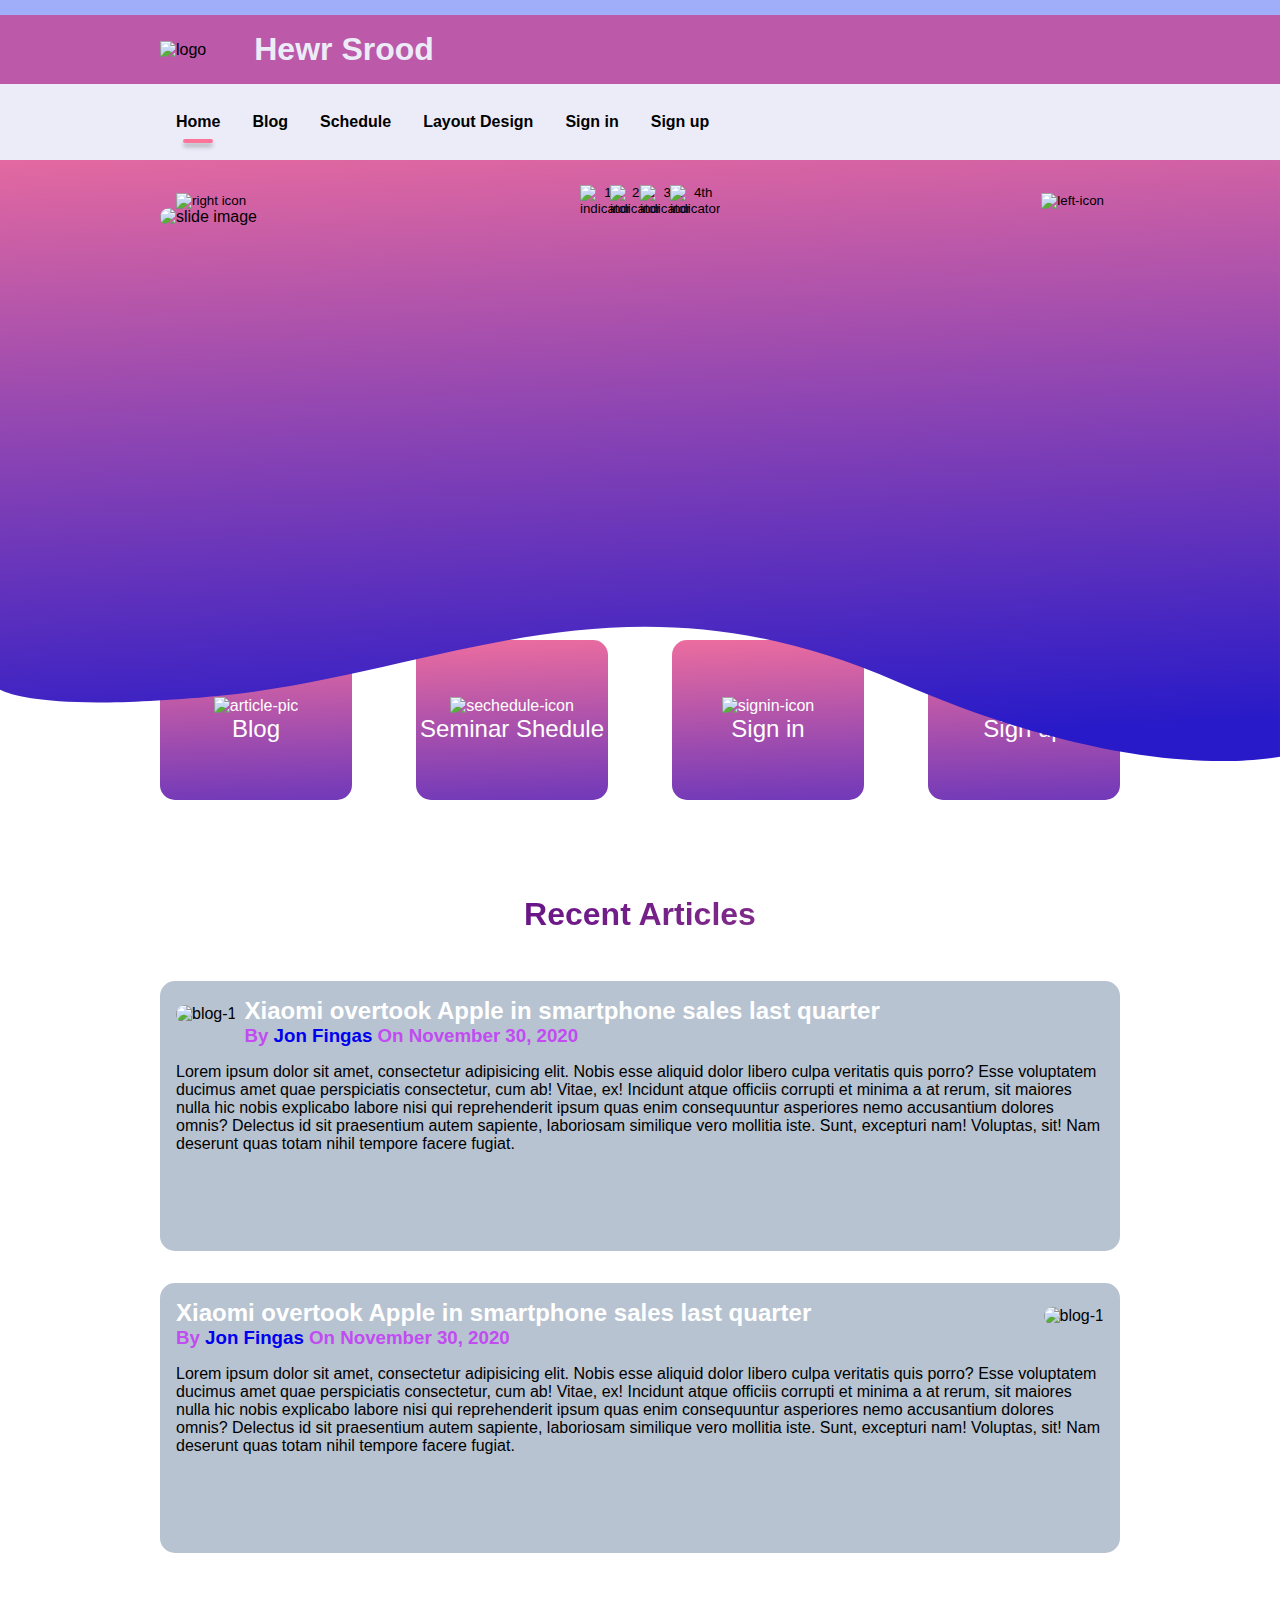
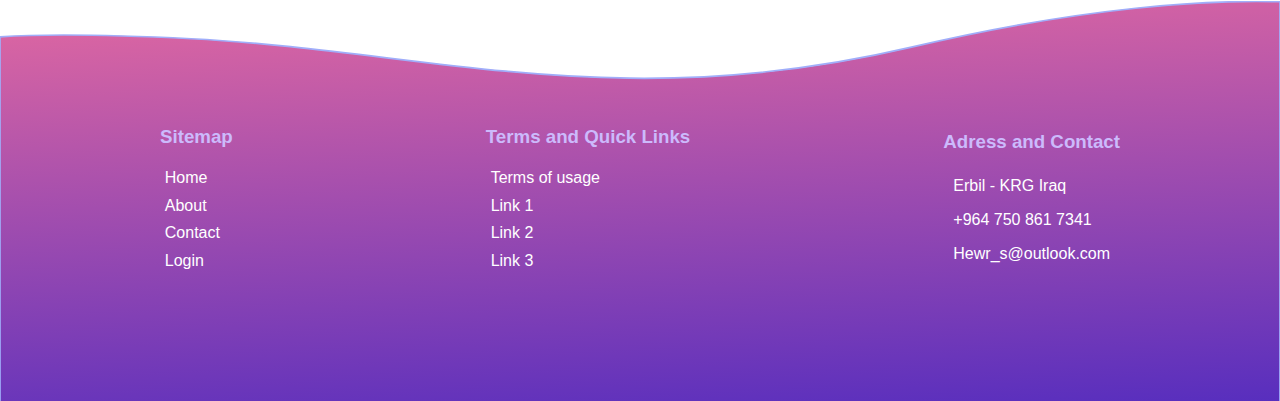
==== commit 3acbc93c: "V1" ====
--- a/Index.html
+++ b/Index.html
@@ -5,7 +5,7 @@
     <meta name="viewport" content="width=device-width, initial-scale=1.0" />
     <meta name="description" content="WebDesign Assignment 2021" />
     <title>WebDesign Assignment</title>
-    <link rel="stylesheet" href="./Styles//style.css" />
+    <link rel="stylesheet" href="./css//style.css" />
     <link
       rel="stylesheet"
       href="https://cdnjs.cloudflare.com/ajax/libs/font-awesome/5.15.1/css/all.min.css"
@@ -26,294 +26,298 @@
     <nav class="page-nav">
       <ul class="nav-ul horizontal-spacing">
         <li class="nav-list-item">
-          <a class="active-link nav-link" href="">Home</a>
-        </li>
-        <li class="nav-list-item"><a class="nav-link" href="">Blog</a></li>
-        <li class="nav-list-item"><a class="nav-link" href="">Schedule</a></li>
+          <a class="active-link nav-link" href="#">Home</a>
+        </li>
+        <li class="nav-list-item">
+          <a class="nav-link" href="./Pages/Blog.html">Blog</a>
+        </li>
+        <li class="nav-list-item">
+          <a class="nav-link" href="./Pages/Schedule.html">Schedule</a>
+        </li>
         <li class="dropdown nav-list-item">
           <button class="dropdown-btn">
             Layout Design <i class="fas fa-caret-down"></i>
           </button>
           <ul class="dopdown-list">
             <li>
-              <a class="dropdown-down-link" href=""
+              <a class="dropdown-down-link" href="./Pages/Float.html"
                 >Float Layout with Side nav</a
               >
             </li>
             <li>
-              <a class="dropdown-down-link" href=""
+              <a class="dropdown-down-link" href="./Pages/Flex.html"
                 >Flexbox Layout with Side nav</a
               >
             </li>
-            <li><a class="dropdown-down-link" href="">Blog Grid View</a></li>
+            <li>
+              <a class="dropdown-down-link" href="./Pages/Grid.html"
+                >Blog Grid View</a
+              >
+            </li>
           </ul>
         </li>
-        <li class="nav-list-item"><a class="nav-link" href="">Sign in</a></li>
-        <li class="nav-list-item"><a class="nav-link" href="">Sign up</a></li>
+        <li class="nav-list-item">
+          <a class="nav-link" href="./Pages/Signin.html">Sign in</a>
+        </li>
+        <li class="nav-list-item">
+          <a class="nav-link" href="./Pages/Signup.html">Sign up</a>
+        </li>
       </ul>
     </nav>
-  </body>
-  <main>
-    <section id="hero-section">
-      <div class="wave-container">
-        <svg
-          viewBox="0 0 1500 705"
-          fill="none"
-          xmlns="http://www.w3.org/2000/svg"
-        >
-          <path
-            fill-rule="evenodd"
-            clip-rule="evenodd"
-            d="M1500 0H0V620.921C21.658 631.357 82.8109 644.048 255.118 627.995C329.936 621.024 400.521 604.973 470.838 588.982C645.373 549.29 818.263 509.973 1050.17 610.827C1288.71 714.568 1437.56 709.463 1500 699.356V0Z"
-            fill="url(#paint0_linear)"
-          />
-          <defs>
-            <linearGradient
-              id="paint0_linear"
-              x1="871"
-              y1="-174.163"
-              x2="933.712"
-              y2="1123.83"
-              gradientUnits="userSpaceOnUse"
-            >
-              <stop offset="0.0230714" stop-color="#FD749B" />
-              <stop offset="0.661385" stop-color="#281AC8" />
-            </linearGradient>
-          </defs>
-        </svg>
-      </div>
-      <div class="my-slider">
-        <div class="slider-img-container">
-          <img
-            alt="slide image"
-            src="https://newevolutiondesigns.com/images/freebies/cool-4k-wallpaper-7.jpg"
-          />
+
+    <main class="clear">
+      <section class="hero-section">
+        <div class="wave-container home-wave">
+          <svg
+            viewBox="0 0 1500 705"
+            fill="none"
+            xmlns="http://www.w3.org/2000/svg"
+          >
+            <path
+              fill-rule="evenodd"
+              clip-rule="evenodd"
+              d="M1500 0H0V620.921C21.658 631.357 82.8109 644.048 255.118 627.995C329.936 621.024 400.521 604.973 470.838 588.982C645.373 549.29 818.263 509.973 1050.17 610.827C1288.71 714.568 1437.56 709.463 1500 699.356V0Z"
+              fill="url(#paint0_linear)"
+            />
+            <defs>
+              <linearGradient
+                id="paint0_linear"
+                x1="871"
+                y1="-174.163"
+                x2="933.712"
+                y2="1123.83"
+                gradientUnits="userSpaceOnUse"
+              >
+                <stop offset="0.0230714" stop-color="#FD749B" />
+                <stop offset="0.661385" stop-color="#281AC8" />
+              </linearGradient>
+            </defs>
+          </svg>
         </div>
-        <div class="button-container">
-          <div class="right-left-btn-container">
-            <button>
-              <img
-                alt="right icon"
-                src="https://img.icons8.com/dusk/64/000000/circled-left-2.png"
-              />
-            </button>
+        <div class="my-slider">
+          <div class="slider-img-container">
+            <img
+              alt="slide image"
+              src="https://source.unsplash.com/user/erondu/1600x800"
+            />
+          </div>
+          <div class="button-container">
+            <div class="right-left-btn-container">
+              <button>
+                <img
+                  alt="right icon"
+                  src="https://img.icons8.com/dusk/64/000000/circled-left-2.png"
+                />
+              </button>
 
-            <button>
-              <img
-                alt="left-icon"
-                src="https://img.icons8.com/dusk/64/000000/circled-right-2.png"
-              />
-            </button>
-          </div>
-          <div class="indicator-container">
-            <button>
-              <img
-                alt="1st indicator"
-                src="https://img.icons8.com/dusk/64/000000/circle.png"
-              />
-            </button>
-            <button>
-              <img
-                alt="2nd indicator"
-                src="https://img.icons8.com/dusk/64/000000/circle.png"
-              />
-            </button>
-            <button>
-              <img
-                alt="3rd indicator"
-                src="https://img.icons8.com/dusk/64/000000/full-moon--v1.png"
-              />
-            </button>
-            <button>
-              <img
-                alt="4th indicator"
-                src="https://img.icons8.com/dusk/64/000000/circle.png"
-              />
-            </button>
+              <button>
+                <img
+                  alt="left-icon"
+                  src="https://img.icons8.com/dusk/64/000000/circled-right-2.png"
+                />
+              </button>
+            </div>
+            <div class="indicator-container">
+              <button>
+                <img
+                  alt="1st indicator"
+                  src="https://img.icons8.com/dusk/64/000000/circle.png"
+                />
+              </button>
+              <button>
+                <img
+                  alt="2nd indicator"
+                  src="https://img.icons8.com/dusk/64/000000/circle.png"
+                />
+              </button>
+              <button>
+                <img
+                  alt="3rd indicator"
+                  src="https://img.icons8.com/dusk/64/000000/full-moon--v1.png"
+                />
+              </button>
+              <button>
+                <img
+                  alt="4th indicator"
+                  src="https://img.icons8.com/dusk/64/000000/circle.png"
+                />
+              </button>
+            </div>
           </div>
         </div>
-      </div>
-    </section>
-    <!-- card section -->
-    <section class="horizontal-spacing card-secton">
-      <a href="#" class="card-link">
-        <img
-          alt="article-pic"
-          src="https://img.icons8.com/dusk/96/000000/google-blog-search.png"
-        />
-        <h2 class="card-text">Blog</h2>
-      </a>
-      <a href="#" class="card-link">
-        <img
-          alt="sechedule-icon"
-          src="https://img.icons8.com/dusk/96/000000/overtime.png"
-        />
-        <h2 class="card-text">Seminar Shedule</h2>
-      </a>
-      <a href="#" class="card-link">
-        <img
-          alt="signup-icon"
-          src="https://img.icons8.com/dusk/96/000000/add-user-male.png"
-        />
-        <h2 class="card-text">Sign up</h2>
-      </a>
-      <a href="#" class="card-link">
-        <img
-          alt="signin-icon"
-          src="https://img.icons8.com/dusk/96/000000/user-male.png"
-        />
-        <h2 class="card-text">Sign in</h2>
-      </a>
-    </section>
-    <!-- blog section -->
-    <section class="article-section horizontal-spacing">
-      <h1 class="section-heading">Recent Articles</h1>
-      <article class="recent-article">
-        <section class="article-img">
-          <img
+      </section>
+      <!-- card section -->
+      <section class="horizontal-spacing card-secton">
+        <a href="./Pages/Blog.html" class="card-link">
+          <img
+            alt="article-pic"
+            src="https://img.icons8.com/dusk/96/000000/google-blog-search.png"
+          />
+          <h2 class="card-text">Blog</h2>
+        </a>
+        <a href="./Pages/Schedule.html" class="card-link">
+          <img
+            alt="sechedule-icon"
+            src="https://img.icons8.com/dusk/96/000000/overtime.png"
+          />
+          <h2 class="card-text">Seminar Shedule</h2>
+        </a>
+        <a href="./Pages/Signin.html" class="card-link">
+          <img
+            alt="signin-icon"
+            src="https://img.icons8.com/dusk/96/000000/user-male.png"
+          />
+          <h2 class="card-text">Sign in</h2>
+        </a>
+        <a href="./Pages/Signup.html" class="card-link">
+          <img
+            alt="signup-icon"
+            src="https://img.icons8.com/dusk/96/000000/add-user-male.png"
+          />
+          <h2 class="card-text">Sign up</h2>
+        </a>
+      </section>
+      <!-- blog section -->
+      <section class="article-section horizontal-spacing">
+        <h1 class="section-heading">Recent Articles</h1>
+        <article class="blog">
+          <img
+            class="blog-img"
             src="https://c4.wallpaperflare.com/wallpaper/235/349/162/xiaomi-brand-yellow-minimalism-wallpaper-preview.jpg"
-            alt=""
-          />
-        </section>
-        <section class="article-text">
-          <header class="article-header">
-            <h1 class="article-heading">
-              Xiaomi overtook Apple in smartphone sales last quarter
-            </h1>
-            <h2 class="article-sub-heading">
+            alt="blog-1"
+          />
+          <h2 class="blog-heading">
+            Xiaomi overtook Apple in smartphone sales last quarter
+          </h2>
+          <div class="blog-info">
+            <h3 class="blog-sub-heading">
               By<a
-                href="#"
+                rel="author"
                 class="bloger"
                 href="https://www.engadget.com/about/editors/jon-fingas/"
               >
                 Jon Fingas
               </a>
               On <time datetime="2020-11-30 13:00">November 30, 2020</time>
-            </h2>
-          </header>
+            </h3>
+          </div>
           <p>
-            Lorem ipsum, dolor sit amet consectetur adipisicing elit. Odio
-            dolore, officia eveniet deserunt impedit eos, et modi eum delectus
-            sint ipsa adipisci, saepe aut sequi? Debitis accusantium dolor eius
-            explicabo veniam cumque. Nulla consectetur non, ipsum accusantium
-            quo nobis, ad odit quibusdam aliquid obcaecati corporis
-            consequuntur? Fugiat dolores rerum maiores iusto nam perferendis
-            natus alias, amet, eos nulla minima expedita sunt ad optio, ducimus
-            aut! Ab, numquam quasi, nobis totam eligendi iure vel doloremque in
-            perspiciatis consequuntur distinctio tenetur voluptatem qui. Ex
-            quibusdam corrupti distinctio nihil voluptate nostrum laudantium
-            veniam possimus eum sapiente aliquam ipsam, laborum vel, officiis
-            ullam a.
+            Lorem ipsum dolor sit amet, consectetur adipisicing elit. Nobis esse
+            aliquid dolor libero culpa veritatis quis porro? Esse voluptatem
+            ducimus amet quae perspiciatis consectetur, cum ab! Vitae, ex!
+            Incidunt atque officiis corrupti et minima a at rerum, sit maiores
+            nulla hic nobis explicabo labore nisi qui reprehenderit ipsum quas
+            enim consequuntur asperiores nemo accusantium dolores omnis?
+            Delectus id sit praesentium autem sapiente, laboriosam similique
+            vero mollitia iste. Sunt, excepturi nam! Voluptas, sit! Nam deserunt
+            quas totam nihil tempore facere fugiat.
           </p>
-        </section>
-      </article>
-      <article class="recent-article">
-        <section class="article-img">
-          <img
+          <div class="clearfix"></div>
+        </article>
+        <article class="blog">
+          <img
+            class="blog-img"
             src="https://c4.wallpaperflare.com/wallpaper/235/349/162/xiaomi-brand-yellow-minimalism-wallpaper-preview.jpg"
-            alt=""
-          />
-        </section>
-        <section class="acrticle-text">
-          <header class="acrticle-header">
-            <h1 class="article-heading">
-              Xiaomi overtook Apple in smartphone sales last quarter
-            </h1>
-            <h2 class="article-sub-heading">
+            alt="blog-1"
+          />
+          <h2 class="blog-heading">
+            Xiaomi overtook Apple in smartphone sales last quarter
+          </h2>
+          <div class="blog-info">
+            <h3 class="blog-sub-heading">
               By<a
-                href="#"
+                rel="author"
                 class="bloger"
                 href="https://www.engadget.com/about/editors/jon-fingas/"
               >
                 Jon Fingas
               </a>
               On <time datetime="2020-11-30 13:00">November 30, 2020</time>
-            </h2>
-          </header>
+            </h3>
+          </div>
           <p>
-            Lorem ipsum, dolor sit amet consectetur adipisicing elit. Odio
-            dolore, officia eveniet deserunt impedit eos, et modi eum delectus
-            sint ipsa adipisci, saepe aut sequi? Debitis accusantium dolor eius
-            explicabo veniam cumque. Nulla consectetur non, ipsum accusantium
-            quo nobis, ad odit quibusdam aliquid obcaecati corporis
-            consequuntur? Fugiat dolores rerum maiores iusto nam perferendis
-            natus alias, amet, eos nulla minima expedita sunt ad optio, ducimus
-            aut! Ab, numquam quasi, nobis totam eligendi iure vel doloremque in
-            perspiciatis consequuntur distinctio tenetur voluptatem qui. Ex
-            quibusdam corrupti distinctio nihil voluptate nostrum laudantium
-            veniam possimus eum sapiente aliquam ipsam, laborum vel, officiis
-            ullam a.
+            Lorem ipsum dolor sit amet, consectetur adipisicing elit. Nobis esse
+            aliquid dolor libero culpa veritatis quis porro? Esse voluptatem
+            ducimus amet quae perspiciatis consectetur, cum ab! Vitae, ex!
+            Incidunt atque officiis corrupti et minima a at rerum, sit maiores
+            nulla hic nobis explicabo labore nisi qui reprehenderit ipsum quas
+            enim consequuntur asperiores nemo accusantium dolores omnis?
+            Delectus id sit praesentium autem sapiente, laboriosam similique
+            vero mollitia iste. Sunt, excepturi nam! Voluptas, sit! Nam deserunt
+            quas totam nihil tempore facere fugiat.
           </p>
-        </section>
-      </article>
-    </section>
-  </main>
-
-  <footer>
-    <div class="footer-background">
-      <div class="footer-wave">
-        <svg
-          viewBox="0 0 1500 544"
-          fill="none"
-          xmlns="http://www.w3.org/2000/svg"
-        >
-          <path
-            fill-rule="evenodd"
-            clip-rule="evenodd"
-            d="M0 42.0158C40.6171 39.1937 108.995 38.4637 224.072 44.2393C303.504 48.2259 378.441 57.4064 453.095 66.5521C638.392 89.2527 821.942 111.739 1068.15 54.0581C1274.98 5.59991 1418.3 -1.33374 1500 0.901641V544H0V42.0158Z"
-            fill="url(#paint0_linear)"
-          />
-          <defs>
-            <linearGradient
-              id="paint0_linear"
-              x1="825"
-              y1="-85.0068"
-              x2="836.119"
-              y2="878.572"
-              gradientUnits="userSpaceOnUse"
-            >
-              <stop stop-color="#FD749B" />
-              <stop offset="1" stop-color="#281AC8" />
-            </linearGradient>
-          </defs>
-        </svg>
+          <div class="clearfix"></div>
+        </article>
+      </section>
+    </main>
+    <footer>
+      <div class="footer-background">
+        <div class="footer-wave">
+          <svg
+            viewBox="0 0 1500 544"
+            fill="none"
+            xmlns="http://www.w3.org/2000/svg"
+          >
+            <path
+              stroke="#A0AEFA"
+              stroke-width="2"
+              fill-rule="evenodd"
+              clip-rule="evenodd"
+              d="M0 42.0158C40.6171 39.1937 108.995 38.4637 224.072 44.2393C303.504 48.2259 378.441 57.4064 453.095 66.5521C638.392 89.2527 821.942 111.739 1068.15 54.0581C1274.98 5.59991 1418.3 -1.33374 1500 0.901641V544H0V42.0158Z"
+              fill="url(#paint0_linear)"
+            />
+            <defs>
+              <linearGradient
+                id="paint0_linear"
+                x1="825"
+                y1="-85.0068"
+                x2="836.119"
+                y2="878.572"
+                gradientUnits="userSpaceOnUse"
+              >
+                <stop stop-color="#FD749B" />
+                <stop offset="1" stop-color="#281AC8" />
+              </linearGradient>
+            </defs>
+          </svg>
+        </div>
       </div>
-    </div>
-    <div class="footer-content horizontal-spacing">
-      <ul class="footer-list">
-        <li>
-          <h3>Sitemap</h3>
-          <nav class="footer-nav">
-            <ul class="footer-nav-list">
-              <li><a hhref="#">Home</a></li>
-              <li><a href="#">About</a></li>
-              <li><a href="#">Contact</a></li>
-              <li><a href="#">Login</a></li>
-            </ul>
-          </nav>
-        </li>
-        <li class="terms">
-          <h3>Terms and Quick Links</h3>
-          <nav class="footer-nav">
-            <ul class="footer-nav-list">
-              <li><a href="#">Terms of usage</a></li>
-              <li><a href="#">Link 1</a></li>
-              <li><a href="#">Link 2</a></li>
-              <li><a href="#">Link 3</a></li>
-            </ul>
-          </nav>
-        </li>
-        <li class="contact">
-          <h3>Adress and Contact</h3>
-          <nav class="footer-nav">
-            <ul class="footer-nav-list contact-list">
-              <li><i class="fas fa-map-marker-alt"></i>Erbil - KRG Iraq</li>
-              <li><i class="fas fa-phone-alt"></i>+964 750 861 7341</li>
-              <li><i class="far fa-envelope"></i>Hewr_s@outlook.com</li>
-            </ul>
-          </nav>
-        </li>
-      </ul>
-    </div>
-  </footer>
+      <div class="footer-content horizontal-spacing">
+        <ul class="footer-list">
+          <li>
+            <h3>Sitemap</h3>
+            <nav class="footer-nav">
+              <ul class="footer-nav-list">
+                <li><a href="#">Home</a></li>
+                <li><a href="#">About</a></li>
+                <li><a href="#">Contact</a></li>
+                <li><a href="#">Login</a></li>
+              </ul>
+            </nav>
+          </li>
+          <li class="terms">
+            <h3>Terms and Quick Links</h3>
+            <nav class="footer-nav">
+              <ul class="footer-nav-list">
+                <li><a href="#">Terms of usage</a></li>
+                <li><a href="#">Link 1</a></li>
+                <li><a href="#">Link 2</a></li>
+                <li><a href="#">Link 3</a></li>
+              </ul>
+            </nav>
+          </li>
+          <li class="contact">
+            <h3>Adress and Contact</h3>
+            <nav class="footer-nav">
+              <ul class="footer-nav-list contact-list">
+                <li><i class="fas fa-map-marker-alt"></i>Erbil - KRG Iraq</li>
+                <li><i class="fas fa-phone-alt"></i>+964 750 861 7341</li>
+                <li><i class="far fa-envelope"></i>Hewr_s@outlook.com</li>
+              </ul>
+            </nav>
+          </li>
+        </ul>
+      </div>
+    </footer>
+  </body>
 </html>
--- a/css/style.css
+++ b/css/style.css
@@ -0,0 +1,402 @@
+@import './animation.css';
+:root {
+  --space-x: 10rem;
+}
+
+/* utilities */
+* {
+  padding: 0;
+  margin: 0;
+  box-sizing: border-box;
+}
+.horizontal-spacing {
+  padding: 1rem var(--space-x);
+}
+a {
+  text-decoration: none;
+}
+
+body {
+  font-family: -apple-system, BlinkMacSystemFont, 'Segoe UI', Roboto, Oxygen,
+    Ubuntu, Cantarell, 'Open Sans', 'Helvetica Neue', sans-serif;
+}
+/* header */
+.page-header {
+  display: flex;
+  align-items: center;
+  background-color: #bc59a9;
+  border-top: 15px solid #a0aefa;
+}
+.page-header h1 {
+  color: #ececf8;
+  margin-left: 3rem;
+}
+.logo {
+  animation: animate-logo 2s ease-in-out infinite;
+}
+
+/* nav */
+.page-nav {
+  background: #ececf8;
+  position: sticky;
+  z-index: 3;
+  top: 0;
+}
+.nav-ul {
+  display: flex;
+  align-items: center;
+  list-style-type: none;
+}
+.nav-list-item {
+  cursor: pointer;
+}
+.nav-list-item:first-child {
+  margin-left: 0;
+}
+.nav-link {
+  padding: 0.8rem 1rem;
+  color: black;
+  font-weight: bold;
+  border-radius: 5px;
+  position: relative;
+  transition: color ease 0.4s;
+}
+.nav-link::before {
+  content: '';
+  display: none;
+  position: absolute;
+  top: 0;
+  left: 50%;
+  transform: translateX(-50%);
+  width: 0;
+  height: 4px;
+  border-radius: 20px;
+  background-color: rgba(253, 116, 155, 1);
+  box-shadow: 0px 4px 4px rgba(0, 0, 0, 0.25);
+}
+.nav-list-item:hover .nav-link::before {
+  display: block;
+  animation: nav-hover-animate 0.4s ease forwards;
+}
+.active-link::after {
+  content: '';
+  position: absolute;
+  bottom: 0;
+  left: 50%;
+  transform: translateX(-50%);
+  width: 30px;
+  height: 4px;
+  border-radius: 20px;
+  background-color: rgba(253, 116, 155, 1);
+  box-shadow: 0px 4px 4px rgba(0, 0, 0, 0.25);
+}
+/* dropdown */
+.dropdown {
+  padding: 0.8rem 1rem;
+  border-radius: 5px;
+  position: relative;
+}
+.dropdown-btn {
+  font-size: 16px;
+  border: none;
+  outline: none;
+  background: transparent;
+  color: black;
+  font-weight: bold;
+  font-family: inherit;
+}
+.dopdown-list {
+  display: none;
+  opacity: 0;
+  transition: opacity 0.4s ease-in-out;
+  position: absolute;
+  top: 40px;
+  left: 0;
+  border-radius: 0 0 5px 5px;
+  list-style: none;
+  background-color: rgba(252, 82, 150, 0.1);
+  background-image: linear-gradient(315deg, #fc5296 0%, #f67062 74%);
+  min-width: 160px;
+  width: 250px;
+  box-shadow: 0px 8px 16px 0px rgba(0, 0, 0, 0.2);
+  z-index: 2;
+}
+.dopdown-list a {
+  color: #fff;
+  padding: 12px 16px;
+  font-weight: 500;
+  text-decoration: none;
+  display: block;
+  text-align: left;
+}
+.dropdown-down-link:hover {
+  background-color: rgba(0, 0, 0, 0.1);
+}
+.dopdown-list li:last-child > a:hover {
+  border-radius: 0 0 5px 5px;
+}
+.dropdown:hover .dopdown-list {
+  opacity: 1;
+  display: block;
+}
+.dropdown:hover .dropdown-btn i {
+  color: #bc59a9;
+}
+
+/* main */
+
+/* hero section */
+.hero-section {
+  position: relative;
+  width: 100%;
+  min-height: 400px;
+}
+.wave-container {
+  z-index: 1;
+  position: absolute;
+  left: 0;
+  width: 100%;
+  height: 100%;
+}
+.home-wave svg path {
+  animation: animate-hero-svg 8s ease-in-out infinite;
+  -webkit-animation: animate-hero-svg 8s ease-in-out infinite;
+}
+/* slider */
+.my-slider {
+  position: relative;
+  z-index: 1;
+  transform-origin: center;
+  width: calc(100vw - (var(--space-x) * 2));
+  margin: 0 auto;
+  padding-top: 3rem;
+}
+
+.slider-img-container {
+  width: calc(100vw - (var(--space-x) * 2));
+  height: 100%;
+}
+.slider-img-container img {
+  border-radius: 15px;
+  width: inherit;
+  height: inherit;
+}
+.right-left-btn-container {
+  position: absolute;
+  top: 50%;
+  width: 100%;
+  display: flex;
+  padding: 0 1rem;
+  align-items: center;
+  justify-content: space-between;
+}
+.right-left-btn-container button {
+  background: transparent;
+  border: none;
+  outline: none;
+}
+.right-left-btn-container button,
+.indicator-container button {
+  transition: all 0.2s ease;
+}
+.right-left-btn-container button:hover,
+.indicator-container button:hover {
+  transform: scale(0.9);
+}
+.right-left-btn-container button:active,
+.indicator-container button:active {
+  transform: scale(1.1);
+}
+.indicator-container {
+  position: absolute;
+  bottom: 10px;
+  left: 50%;
+  display: flex;
+  justify-items: space-around;
+  transform: translateX(-50%);
+}
+.indicator-container button {
+  width: 30px;
+  background: transparent;
+  border: none;
+  outline: none;
+}
+.indicator-container button img {
+  width: inherit;
+}
+
+/* card setion */
+.card-secton {
+  display: flex;
+  padding-bottom: 5rem;
+  padding-top: 5rem;
+  justify-content: space-between;
+}
+.card-link {
+  background: linear-gradient(178.18deg, #fd749b -13.56%, #281ac8 158.3%);
+  display: flex;
+  justify-content: center;
+  flex-direction: column;
+  align-items: center;
+  border-radius: 15px;
+  width: 15vw;
+  height: 10rem;
+  color: #fff;
+  transition: transform 0.2s ease;
+}
+.card-link:hover {
+  box-shadow: 0px 4px 4px rgba(0, 0, 0, 0.25);
+  background-color: #d5adc8;
+  background-image: linear-gradient(315deg, #d5adc8 0%, #ff8489 74%);
+}
+.card-link:nth-child(odd):hover {
+  transform: rotate(10deg);
+}
+.card-link:nth-child(even):hover {
+  transform: rotate(-10deg);
+}
+.card-text {
+  font-weight: 500;
+}
+
+/* recent blogs section */
+.section-heading {
+  text-align: center;
+  font-size: 2rem;
+  padding-bottom: 1rem;
+  background-color: #a4508b;
+  background-image: linear-gradient(326deg, #a4508b 0%, #5f0a87 74%);
+  -webkit-background-clip: text;
+  -webkit-text-fill-color: transparent;
+}
+.blog {
+  background: #b7c3d0;
+  /* height: 100%; */
+  padding: 1rem;
+  min-height: 270px;
+  margin: 2rem 0;
+  border-radius: 15px;
+}
+.blog p {
+  margin: 1rem 0;
+}
+.blog-img {
+  float: left;
+  margin: 0.5rem 0.5rem 0.5rem 0;
+  border-radius: 15px;
+}
+.blog-heading {
+  color: #fff;
+}
+.blog-sub-heading {
+  color: rgb(194, 75, 241);
+}
+.blog:nth-of-type(even) img {
+  float: right;
+  margin: 0.5rem 0rem 0.5rem 0.5rem;
+}
+
+/* footer */
+footer {
+  height: 400px;
+  overflow: hidden;
+}
+.footer-background {
+  position: relative;
+}
+.footer-wave {
+  position: absolute;
+  width: 100%;
+  z-index: 1;
+}
+.footer-content {
+  position: absolute;
+  z-index: 2;
+  height: inherit;
+  width: 100%;
+}
+
+.footer-list {
+  z-index: 10;
+  display: flex;
+  justify-content: space-between;
+  height: 100%;
+  list-style: none;
+  align-items: center;
+}
+
+.footer-list h3 {
+  color: rgb(204, 186, 252);
+}
+
+.footer-nav {
+  padding-top: 1rem;
+  display: flex;
+}
+.footer-nav-list {
+  list-style: none;
+  text-align: left;
+}
+.footer-nav-list li a {
+  display: block;
+  width: 100%;
+  color: #fff;
+  padding: 0.3rem;
+  transition: all 0.2s ease;
+}
+
+.footer-nav-list li:hover a {
+  transform: scale(1.1);
+  background: #5f0a8785;
+  border-radius: 5px;
+}
+.contact-list {
+  display: flex;
+  flex-direction: column;
+}
+.contact-list {
+  color: #fff;
+}
+.contact-list li {
+  margin: 0.5rem 0;
+}
+.contact-list i {
+  color: #b7c3d0;
+  padding-right: 10px;
+}
+.clearfix:after {
+  content: '';
+  display: block;
+  clear: both;
+}
+
+/* layouts */
+
+.aside {
+  margin-top: 4rem;
+  width: 25%;
+  border-top: 5px solid #a0aefa;
+  background: #bc59a9;
+  padding: 1rem;
+}
+.aside h1 {
+  margin: 1rem 0;
+  color: #ececf8;
+}
+.aside-list {
+  list-style: none;
+}
+.aside-list li {
+  cursor: pointer;
+  padding: 1rem 0;
+}
+.aside-list li a {
+  color: #fff;
+  transition: color 0.2s ease;
+}
+.aside-list li:hover a {
+  color: #a0aefa;
+}
+.blog-sec {
+  width: 70%;
+}
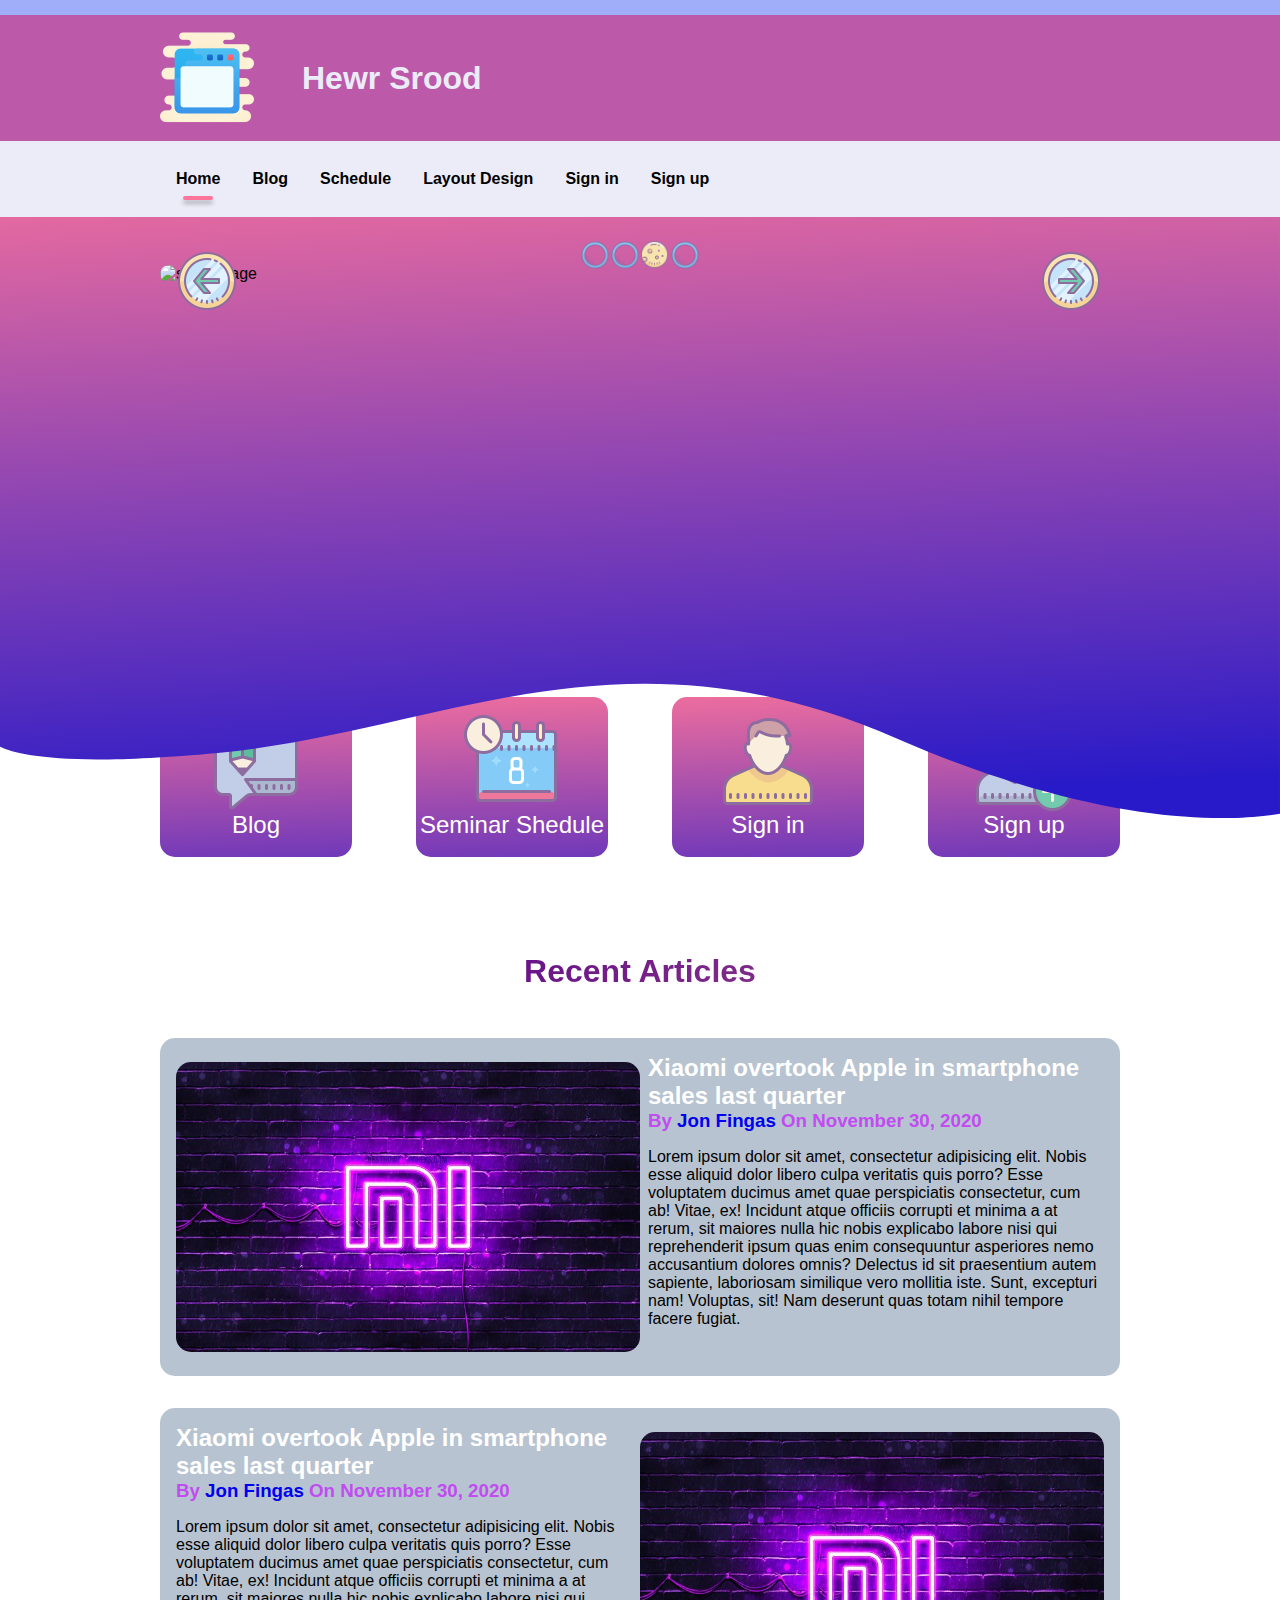
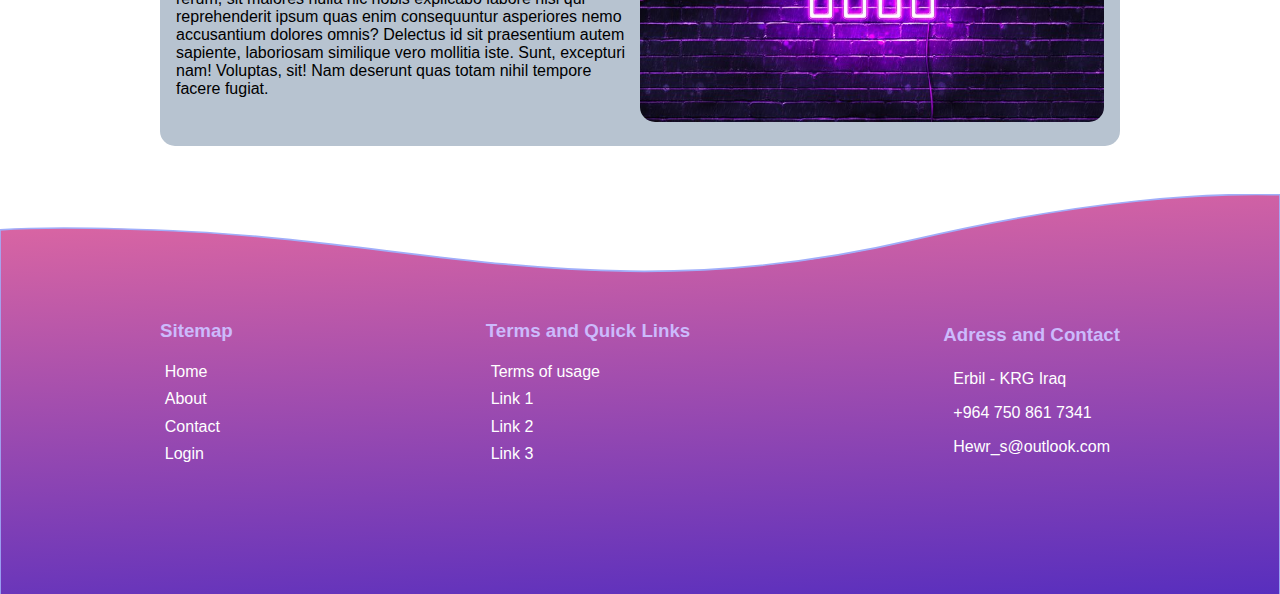
==== commit 65633864: "v2" ====
--- a/Index.html
+++ b/Index.html
@@ -5,22 +5,19 @@
     <meta name="viewport" content="width=device-width, initial-scale=1.0" />
     <meta name="description" content="WebDesign Assignment 2021" />
     <title>WebDesign Assignment</title>
-    <link rel="stylesheet" href="./css//style.css" />
+    <link rel="stylesheet" href="./css/style.css" />
     <link
       rel="stylesheet"
       href="https://cdnjs.cloudflare.com/ajax/libs/font-awesome/5.15.1/css/all.min.css"
       integrity="sha512-+4zCK9k+qNFUR5X+cKL9EIR+ZOhtIloNl9GIKS57V1MyNsYpYcUrUeQc9vNfzsWfV28IaLL3i96P9sdNyeRssA=="
       crossorigin="anonymous"
     />
+    <link rel="shortcut icon" href="./Icons/fav-icon.png" type="image/x-icon" />
   </head>
 
   <body>
     <header class="horizontal-spacing page-header">
-      <img
-        class="logo"
-        alt="logo"
-        src="https://img.icons8.com/cute-clipart/64/000000/application-window.png"
-      />
+      <img class="logo" alt="logo" src="./Icons/logo.png" />
       <h1>Hewr Srood</h1>
     </header>
     <nav class="page-nav">
@@ -104,43 +101,24 @@
           <div class="button-container">
             <div class="right-left-btn-container">
               <button>
-                <img
-                  alt="right icon"
-                  src="https://img.icons8.com/dusk/64/000000/circled-left-2.png"
-                />
-              </button>
-
-              <button>
-                <img
-                  alt="left-icon"
-                  src="https://img.icons8.com/dusk/64/000000/circled-right-2.png"
-                />
+                <img alt="left-icon" src="./Icons/left.png" />
+              </button>
+              <button>
+                <img alt="right icon" src="./Icons/right.png" />
               </button>
             </div>
             <div class="indicator-container">
               <button>
-                <img
-                  alt="1st indicator"
-                  src="https://img.icons8.com/dusk/64/000000/circle.png"
-                />
-              </button>
-              <button>
-                <img
-                  alt="2nd indicator"
-                  src="https://img.icons8.com/dusk/64/000000/circle.png"
-                />
-              </button>
-              <button>
-                <img
-                  alt="3rd indicator"
-                  src="https://img.icons8.com/dusk/64/000000/full-moon--v1.png"
-                />
-              </button>
-              <button>
-                <img
-                  alt="4th indicator"
-                  src="https://img.icons8.com/dusk/64/000000/circle.png"
-                />
+                <img alt="1st indicator" src="./Icons/indicator.png" />
+              </button>
+              <button>
+                <img alt="2nd indicator" src="./Icons/indicator.png" />
+              </button>
+              <button>
+                <img alt="3rd indicator" src="./Icons/active-indicator.png" />
+              </button>
+              <button>
+                <img alt="4th indicator" src="./Icons/indicator.png" />
               </button>
             </div>
           </div>
@@ -149,31 +127,19 @@
       <!-- card section -->
       <section class="horizontal-spacing card-secton">
         <a href="./Pages/Blog.html" class="card-link">
-          <img
-            alt="article-pic"
-            src="https://img.icons8.com/dusk/96/000000/google-blog-search.png"
-          />
+          <img alt="article-pic" src="./Icons/blog.png" />
           <h2 class="card-text">Blog</h2>
         </a>
         <a href="./Pages/Schedule.html" class="card-link">
-          <img
-            alt="sechedule-icon"
-            src="https://img.icons8.com/dusk/96/000000/overtime.png"
-          />
+          <img alt="sechedule-icon" src="./Icons/calnder.png" />
           <h2 class="card-text">Seminar Shedule</h2>
         </a>
         <a href="./Pages/Signin.html" class="card-link">
-          <img
-            alt="signin-icon"
-            src="https://img.icons8.com/dusk/96/000000/user-male.png"
-          />
+          <img alt="signin-icon" src="./Icons/user.png" />
           <h2 class="card-text">Sign in</h2>
         </a>
         <a href="./Pages/Signup.html" class="card-link">
-          <img
-            alt="signup-icon"
-            src="https://img.icons8.com/dusk/96/000000/add-user-male.png"
-          />
+          <img alt="signup-icon" src="./Icons/user-plus.png" />
           <h2 class="card-text">Sign up</h2>
         </a>
       </section>
@@ -181,11 +147,7 @@
       <section class="article-section horizontal-spacing">
         <h1 class="section-heading">Recent Articles</h1>
         <article class="blog">
-          <img
-            class="blog-img"
-            src="https://c4.wallpaperflare.com/wallpaper/235/349/162/xiaomi-brand-yellow-minimalism-wallpaper-preview.jpg"
-            alt="blog-1"
-          />
+          <img class="blog-img" src="./Images/mi.jpg" alt="blog-1" />
           <h2 class="blog-heading">
             Xiaomi overtook Apple in smartphone sales last quarter
           </h2>
@@ -215,11 +177,7 @@
           <div class="clearfix"></div>
         </article>
         <article class="blog">
-          <img
-            class="blog-img"
-            src="https://c4.wallpaperflare.com/wallpaper/235/349/162/xiaomi-brand-yellow-minimalism-wallpaper-preview.jpg"
-            alt="blog-1"
-          />
+          <img class="blog-img" src="./Images/mi.jpg" alt="blog-1" />
           <h2 class="blog-heading">
             Xiaomi overtook Apple in smartphone sales last quarter
           </h2>
--- a/css/style.css
+++ b/css/style.css
@@ -284,6 +284,7 @@
   float: left;
   margin: 0.5rem 0.5rem 0.5rem 0;
   border-radius: 15px;
+  width: 50%;
 }
 .blog-heading {
   color: #fff;
